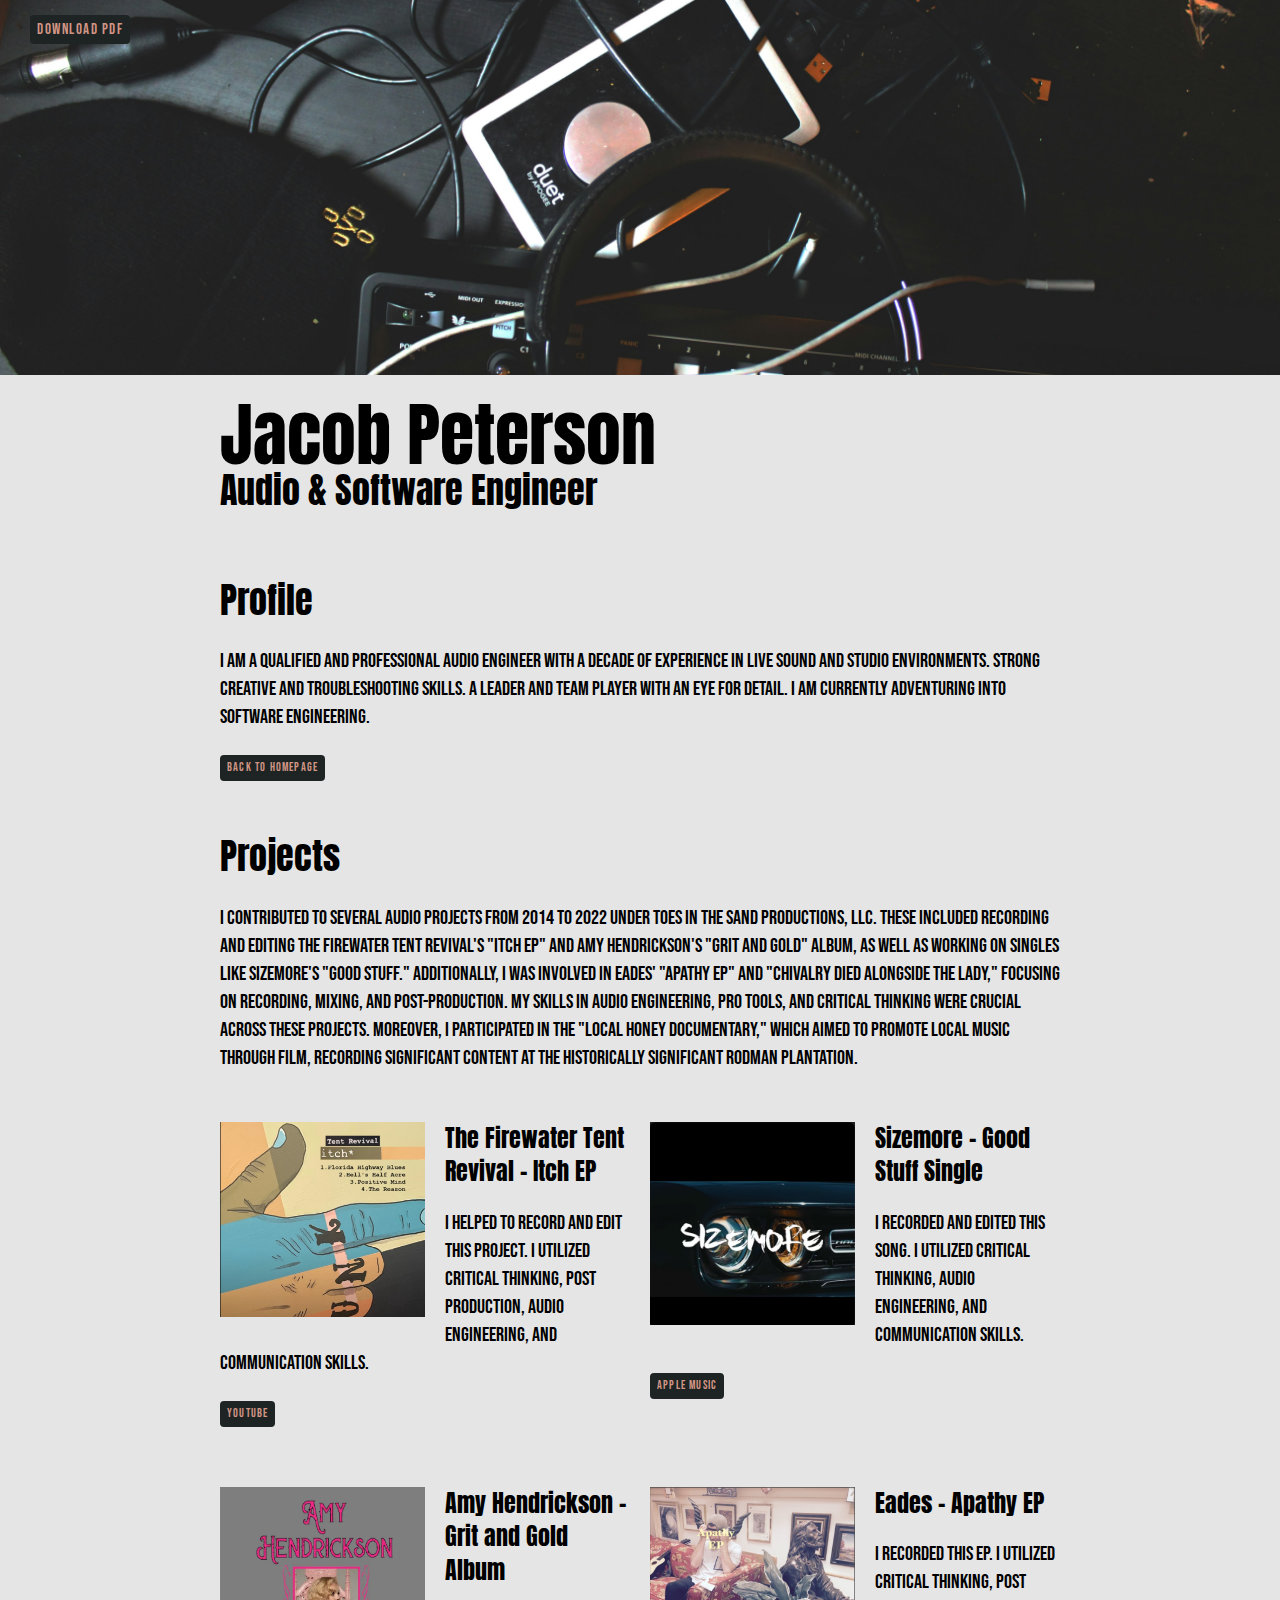
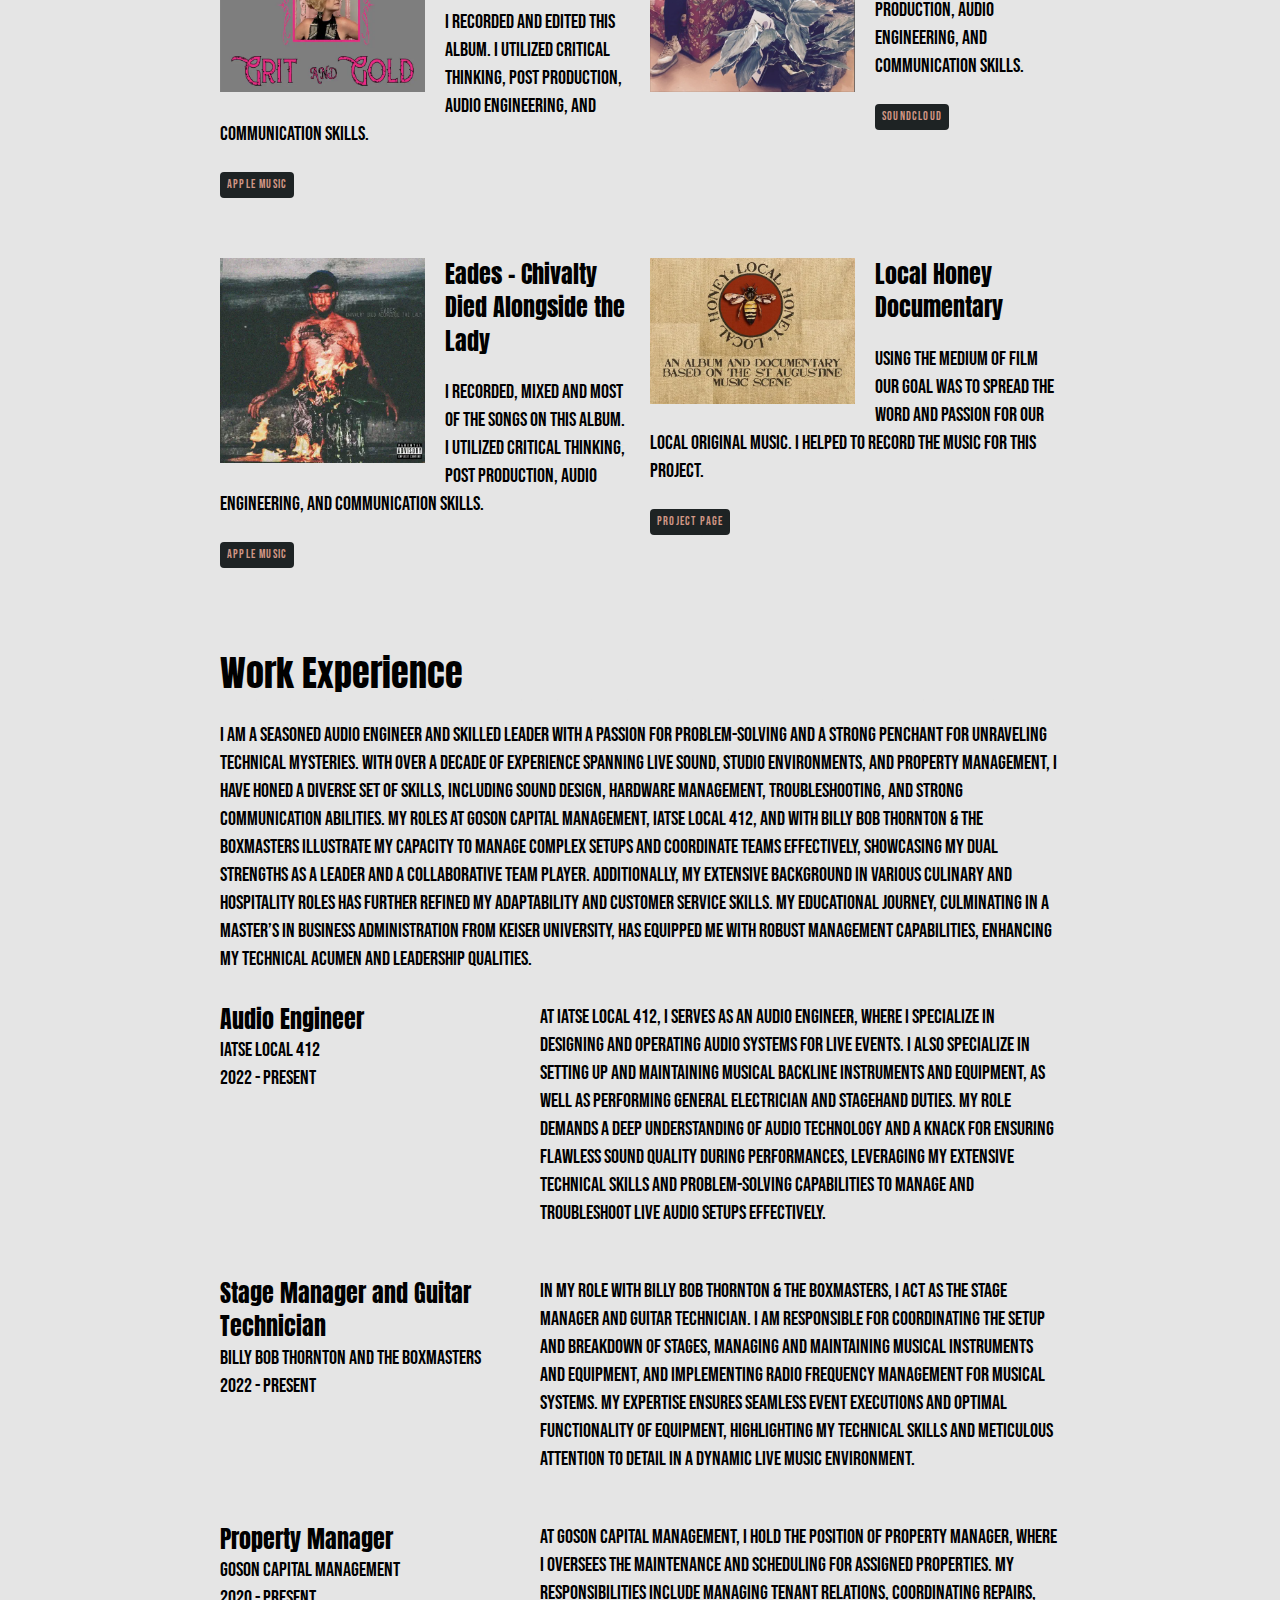
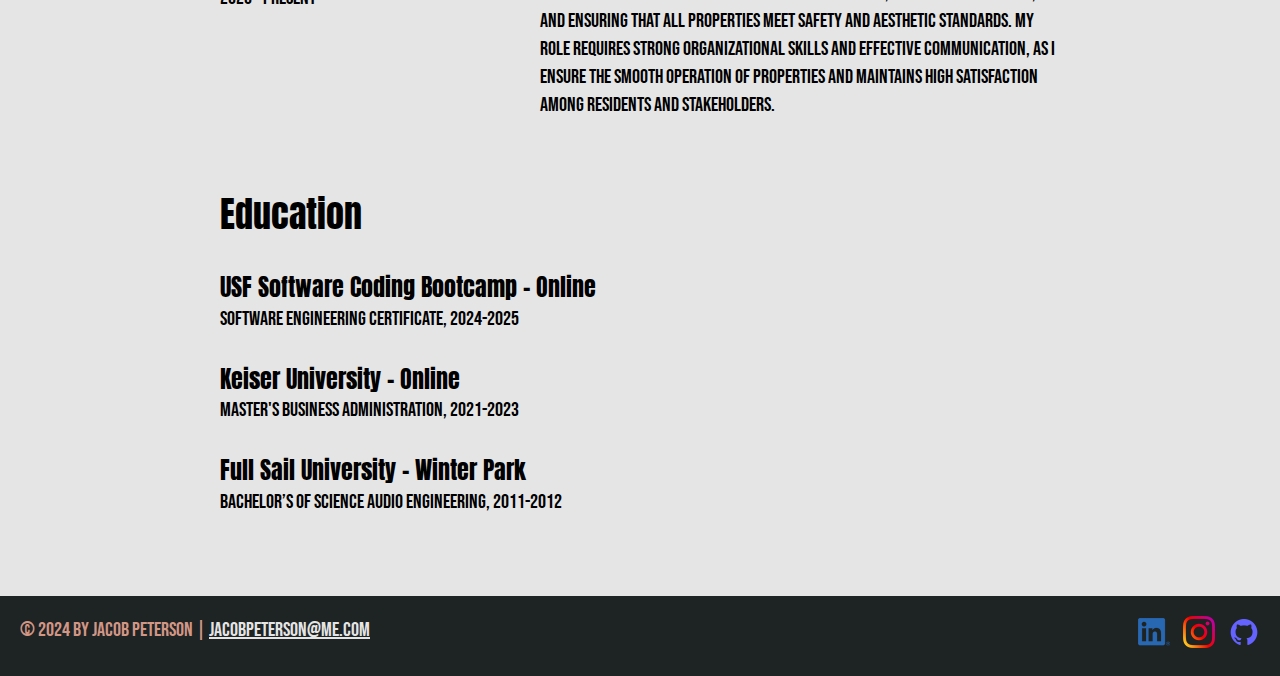
==== resume.html @ d73e891c "Add files via upload" ====
<!DOCTYPE html>
<html lang="en">
  <head>
    <meta charset="UTF-8" />
    <meta name="viewport" content="width=device-width, initial-scale=1" />
    <title>Resume | Jacob Peterson | Audio & Software Engineer</title>
    <link rel="preconnect" href="https://fonts.googleapis.com" />
    <link rel="preconnect" href="https://fonts.gstatic.com" crossorigin />
    <link
      href="https://fonts.googleapis.com/css2?family=Anton&family=Bebas+Neue&display=swap"
      rel="stylesheet"
    />
    <link rel="stylesheet" href="styles.css" />
  </head>
  <body class="resume">
    <a class="btn download-link" href="jacob-peterson-resume.pdf"
      >Download PDF</a
    >
    <!-- //  INTRO  // -->
    <header>
      <div class="content-wrapper">
        <h1>Jacob Peterson</h1>
        <h2>Audio & Software Engineer</h2>
      </div>
    </header>

    <main class="content-wrapper">
      <!-- //  PROFILE  // -->
      <section class="resume-section">
        <h2>Profile</h2>
        <p>
          I am a qualified and professional audio engineer with a decade of
          experience in live sound and studio environments. Strong creative and
          troubleshooting skills. A leader and team player with an eye for
          detail. I am currently adventuring into software engineering.
        </p>
        <a class="btn" href="index.html">Back to homepage</a>
      </section>

      <!-- //  PROJECTS  // -->
      <section class="resume-section">
        <h2>Projects</h2>
        <p>
          I contributed to several audio projects from 2014 to 2022 under Toes
          in the Sand Productions, LLC. These included recording and editing The
          Firewater Tent Revival's "Itch EP" and Amy Hendrickson's "Grit and
          Gold" album, as well as working on singles like Sizemore's "Good
          Stuff." Additionally, I was involved in Eades' "Apathy EP" and
          "Chivalry Died Alongside the Lady," focusing on recording, mixing, and
          post-production. My skills in audio engineering, Pro Tools, and
          critical thinking were crucial across these projects. Moreover, I
          participated in the "Local Honey Documentary," which aimed to promote
          local music through film, recording significant content at the
          historically significant Rodman Plantation.
        </p>
        <div class="project-wrapper">
          <section class="project-item">
            <img
              src="images/fwtr-itch-album.png"
              srcset=""
              alt="Firewater Album Cover"
              width="200"
              height=""
            />
            <h3>The Firewater Tent Revival - Itch EP</h3>
            <p>
              I helped to record and edit this project. I utilized critical
              thinking, post production, audio engineering, and communication
              skills.
            </p>
            <!-- link to project -->
            <a
              class="btn"
              href="https://www.youtube.com/watch?v=k1RMuWrgzuo&list=OLAK5uy_nbuVe5VVZhyiEeqKLeqpPsFxhA1oRPOT0"
              target="_blank"
              >Youtube</a
            >
            <!-- additional links, e.g. newsletter -->
            <!---- <a href="#" target="_blank">Another link</a> -->
          </section>

          <section class="project-item">
            <img
              src="images/sizemore-goodstuff-album.png"
              srcset=""
              alt="Sizemore Goodstuff Album Cover"
              width="200"
              height=""
            />
            <h3>Sizemore - Good Stuff Single</h3>
            <p>
              I recorded and edited this song. I utilized critical thinking,
              audio engineering, and communication skills.
            </p>
            <!-- link to project -->
            <a
              class="btn"
              href="https://music.apple.com/us/album/good-stuff-single/1464981108"
              target="_blank"
              >Apple Music</a
            >
            <!-- additional links, e.g. newsletter -->
            <!-- <a href="#" target="_blank">Another link</a> -->
          </section>

          <section class="project-item">
            <img
              src="images/grit-gold-album.webp"
              srcset=""
              alt="Amy Hendrickson Grit & Gold Album"
              width="200"
              height=""
            />
            <h3>Amy Hendrickson - Grit and Gold Album</h3>
            <p>
              I recorded and edited this album. I utilized critical thinking,
              post production, audio engineering, and communication skills.
            </p>
            <!-- link to project -->
            <a
              class="btn"
              href="https://music.apple.com/us/album/grit-and-gold/1482561580"
              target="_blank"
              >Apple Music</a
            >
            <!-- additional links, e.g. newsletter -->
            <!-- <a href="#" target="_blank">Another link</a> -->
          </section>

          <section class="project-item">
            <img
              src="images/eades-apathy-ep.png"
              srcset=""
              alt="Eades Apathy EP Cover"
              width="200"
              height=""
            />
            <h3>Eades - Apathy EP</h3>
            <p>
              I recorded this ep. I utilized critical thinking, post production,
              audio engineering, and communication skills.
            </p>
            <!-- link to project -->
            <a
              class="btn"
              href="https://soundcloud.com/eadesta/sets/apathy-ep"
              target="_blank"
              >SoundCloud</a
            >
            <!-- additional links, e.g. newsletter -->
            <!-- <a href="#" target="_blank">Another link</a> -->
          </section>

          <section class="project-item">
            <img
              src="images/eades-cdal-ep.webp"
              srcset=""
              alt="Eades Civialry Died Alongside the Lady EP Cover"
              width="200"
              height=""
            />
            <h3>Eades - Chivalty Died Alongside the Lady</h3>
            <p>
              I recorded, mixed and most of the songs on this album. I utilized
              critical thinking, post production, audio engineering, and
              communication skills.
            </p>
            <!-- link to project -->
            <a
              class="btn"
              href="https://music.apple.com/us/album/chivalry-died-alongside-the-lady/1107811874"
              target="_blank"
              >Apple Music</a
            >
            <!-- additional links, e.g. newsletter -->
            <!-- <a href="#" target="_blank">Another link</a> -->
          </section>

          <section class="project-item">
            <img
              src="images/localhoney-cover.webp"
              srcset=""
              alt="Local Honey Project Cover"
              width="200"
              height=""
            />
            <h3>Local Honey Documentary</h3>
            <p>
              Using the medium of film our goal was to spread the word and
              passion for our local original music. I helped to record the music
              for this project.
            </p>
            <!-- link to project -->
            <a
              class="btn"
              href="https://www.amyhendricksonmusic.com/local-honey-documentary"
              target="_blank"
              >Project Page</a
            >
            <!-- additional links, e.g. newsletter -->
            <!-- <a href="#" target="_blank">Another link</a> -->
          </section>
        </div>
      </section>

      <!-- //  WORK EXPERIENCE  // -->
      <section class="resume-section">
        <h2>Work Experience</h2>
        <p>
          I am a seasoned audio engineer and skilled leader with a passion for
          problem-solving and a strong penchant for unraveling technical
          mysteries. With over a decade of experience spanning live sound,
          studio environments, and property management, I have honed a diverse
          set of skills, including sound design, hardware management,
          troubleshooting, and strong communication abilities. My roles at Goson
          Capital Management, IATSE Local 412, and with Billy Bob Thornton & The
          Boxmasters illustrate my capacity to manage complex setups and
          coordinate teams effectively, showcasing my dual strengths as a leader
          and a collaborative team player. Additionally, my extensive background
          in various culinary and hospitality roles has further refined my
          adaptability and customer service skills. My educational journey,
          culminating in a Master’s in Business Administration from Keiser
          University, has equipped me with robust management capabilities,
          enhancing my technical acumen and leadership qualities.
        </p>

        <section class="work-item">
          <div class="work-details">
            <h3>Audio Engineer</h3>
            <p>IATSE Local 412</p>
            <p>2022 - Present</p>
          </div>

          <div class="work-summary">
            <p>
              At IATSE Local 412, I serves as an Audio Engineer, where I
              specialize in designing and operating audio systems for live
              events. I also specialize in setting up and maintaining musical
              backline instruments and equipment, as well as performing general
              electrician and stagehand duties. My role demands a deep
              understanding of audio technology and a knack for ensuring
              flawless sound quality during performances, leveraging my
              extensive technical skills and problem-solving capabilities to
              manage and troubleshoot live audio setups effectively.
            </p>
          </div>
        </section>

        <section class="work-item">
          <div class="work-details">
            <h3>Stage Manager and Guitar Technician</h3>
            <p>Billy Bob Thornton and The Boxmasters</p>
            <p>2022 - Present</p>
          </div>

          <div class="work-summary">
            <p>
              In my role with Billy Bob Thornton & The Boxmasters, I act as the
              Stage Manager and Guitar Technician. I am responsible for
              coordinating the setup and breakdown of stages, managing and
              maintaining musical instruments and equipment, and implementing
              radio frequency management for musical systems. My expertise
              ensures seamless event executions and optimal functionality of
              equipment, highlighting my technical skills and meticulous
              attention to detail in a dynamic live music environment.
            </p>
          </div>
        </section>

        <section class="work-item">
          <div class="work-details">
            <h3>Property Manager</h3>
            <p>Goson Capital Management</p>
            <p>2020 - Present</p>
          </div>

          <div class="work-summary">
            <p>
              At Goson Capital Management, I hold the position of Property
              Manager, where I oversees the maintenance and scheduling for
              assigned properties. My responsibilities include managing tenant
              relations, coordinating repairs, and ensuring that all properties
              meet safety and aesthetic standards. My role requires strong
              organizational skills and effective communication, as I ensure the
              smooth operation of properties and maintains high satisfaction
              among residents and stakeholders.
            </p>
          </div>
        </section>
      </section>

      <!-- //  EDUCATION & CERTIFICATIONS  // -->
      <section class="resume-section">
        <h2>Education</h2>
        <section class="education-item">
          <h3>USF Software Coding Bootcamp - Online</h3>
          <p>Software Engineering Certificate, 2024-2025</p>
        </section>

        <section class="education-item">
          <h3>Keiser University - Online</h3>
          <p>Master's Business Administration, 2021-2023</p>
        </section>

        <section class="education-item">
          <h3>Full Sail University - Winter Park</h3>
          <p>Bachelor’s of Science Audio Engineering, 2011-2012</p>
        </section>
      </section>
    </main>

    <!-- //  FOOTER INFO, SOCIAL MEDIA  // -->
    <footer class="resume-section">
      <p>
        © 2024 by Jacob Peterson |
        <a href="mailto:email@example.com">jacobpeterson@me.com</a>
      </p>

      <ul class="socials">
        <li>
          <a
            href="https://www.linkedin.com/in/jacob-k-peterson/"
            target="_blank"
            ><img
              src="/images/icon-logo-linkedin.png"
              alt="link to my Linkedin profile"
          /></a>
        </li>
        <li>
          <a href="https://www.instagram.com/jacobk.peterson/" target="_blank"
            ><img
              src="images/icon-logo-instagram.png"
              alt="Link to my Instagram profile"
          /></a>
        </li>
        <li>
          <a href="https://github.com/audionerds" target="_blank"
            ><img
              src="images/8725822_github_icon.png"
              alt="Link to my github profile"
          /></a>
        </li>
      </ul>
    </footer>
  </body>
</html>
---- styles.css ----
/* 
Color Palette
Shark #1E2324
My Pink #D29685
Fountain Blue #52BBB7
Grey #E5E5E5
Azure #3561AE
*/

/* Global Styles
--------------------------------------------------*/
html {
  box-sizing: border-box;
  font-size: 62.5%; /* set default to 10px */
}
*,
*:before,
*:after {
  box-sizing: inherit;
}

html,
body {
  height: 100%;
}
body {
  background-color: #e5e5e5;
  margin: 0;
  font-family: "Bebas Neue", sans-serif;
  font-size: 2rem;
  line-height: 1.4;
}
h1,
h2,
h3 {
  font-family: "Anton", sans-serif;
  font-weight: 400;
  margin: 0;
}
h1 {
  font-size: 7rem;
  line-height: 0.85;
}
h2 {
  font-size: 3.6rem;
}
h3 {
  font-size: 2.4rem;
}

/* links */
a {
  color: #3561ae;
}
a:hover {
  color: #52bbb7;
  text-decoration: none;
}
footer a {
  color: #e5e5e5;
}
footer a:hover {
  color: #52bbb7;
}
.btn {
  background-color: #1e2324;
  color: #d29685;
  text-decoration: none;
  text-transform: uppercase;
  font-size: 1.2rem;
  display: inline-block;
  padding: 7px;
  letter-spacing: 0.1em;
  line-height: 1;
  border-radius: 4px;
}

.content-wrapper {
  margin: 0 auto;
  padding: 30px;
  max-width: 900px;
}

/* Home
--------------------------------------------------*/
.home {
  background-image: url(/images/markus-spiske-cvBBO4PzWPg-unsplash.jpg);
  background-repeat: no-repeat;
  background-size: cover;
  display: flex;
  flex-direction: column;
}
.home .content-wrapper {
  flex: 1 0 auto;
}
.content-bg {
  background-color: #e5e5e5;
  padding: 30px;
}
@media screen and (max-width: 650px) {
  .home .content-wrapper {
    padding: 10px;
  }
  .content-bg {
    padding: 20px;
  }
}

/* Resume
--------------------------------------------------*/
.resume header::before {
  background-image: url(/images/james-stamler-k3heD_KwH0A-unsplash.jpg);
  background-position: center;
  background-size: cover;
  content: "";
  display: block;
  height: 375px;
}
.resume-section {
  margin-bottom: 50px;
}
.resume-section h2 {
  border-bottom: 2px dashed #e5e5e5;
}
.download-link {
  position: fixed;
  top: 15px;
  left: 30px;
  font-size: 1.5rem;
}
@media screen and (max-width: 1200px) {
  .download-link {
    position: absolute;
  }
}
@media screen and (max-width: 500px) {
  .resume header::before {
    height: 200px;
  }
  h1 {
    font-size: 5rem;
  }
  h2 {
    font-size: 2.6rem;
  }
}

/* Projects
--------------------------------------------------*/
.project-item {
  margin: 30px 0;
}
.project-item img {
  width: 200px;
}
@media screen and (min-width: 860px) {
  .project-item {
    display: flow-root;
  }

  .project-item img {
    float: left;
    margin-right: 20px;
  }
}
@media screen and (min-width: 650px) and (min-width: 859px) {
  .project-wrapper {
    display: grid;
    grid-template-columns: repeat(2, 1fr);
    column-gap: 20px;
  }
  .project-item img {
    width: 100%;
  }
}

@media screen and (min-width: 500px) {
  .project-item img {
    width: 50%;
    margin-bottom: 10px;
  }
}

/* Work Experience
--------------------------------------------------*/
.work-item {
  margin: 30px 0;
}
.work-details p {
  margin: 0;
}

@media screen and (min-width: 860px) {
  .work-item {
    display: grid;
    grid-template-columns: 300px 1fr;
    column-gap: 20px;
  }
  .work-summary p:first-child {
    margin-top: 0;
  }
}

/* Education
--------------------------------------------------*/
.education-item {
  margin: 30px 0;
}
.education-item p {
  margin: 0;
}

/* Footer
--------------------------------------------------*/
footer {
  background-color: #1e2324;
  color: #d29685;
  display: flex;
  justify-content: space-between;
  padding: 0 20px;
}
.socials {
  list-style-type: none;
  padding: 0;
}
.socials li {
  display: inline-block;
  margin-left: 10px;
}
.socials img {
  width: 32px;
}
.socials img:hover {
  opacity: 0.5;
}

@media screen and (min-width: 860px) {
  footer {
    display: flex;
    justify-content: space-between;
    padding: 0 20px;
  }
  @media screen and (max-width: 859px) {
    footer {
      text-align: center;
      padding: 10px;
    }
  }
}
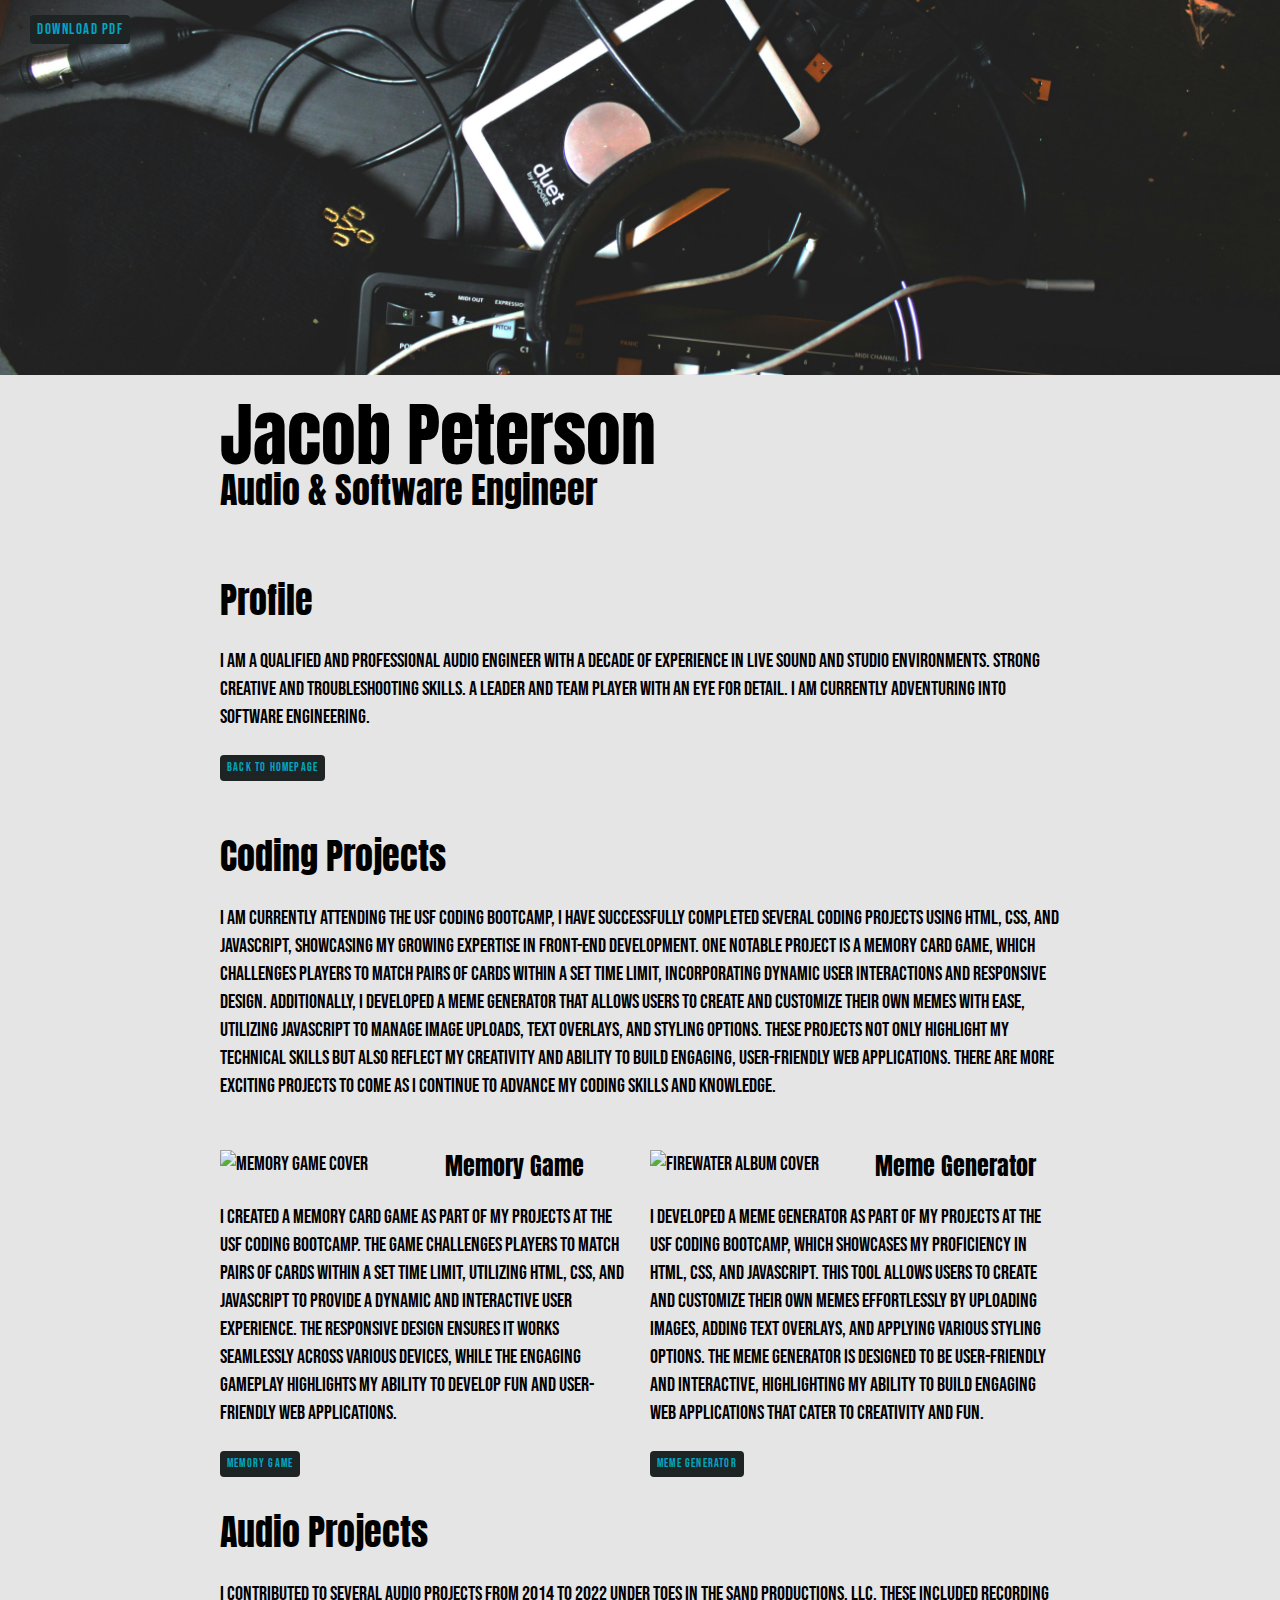
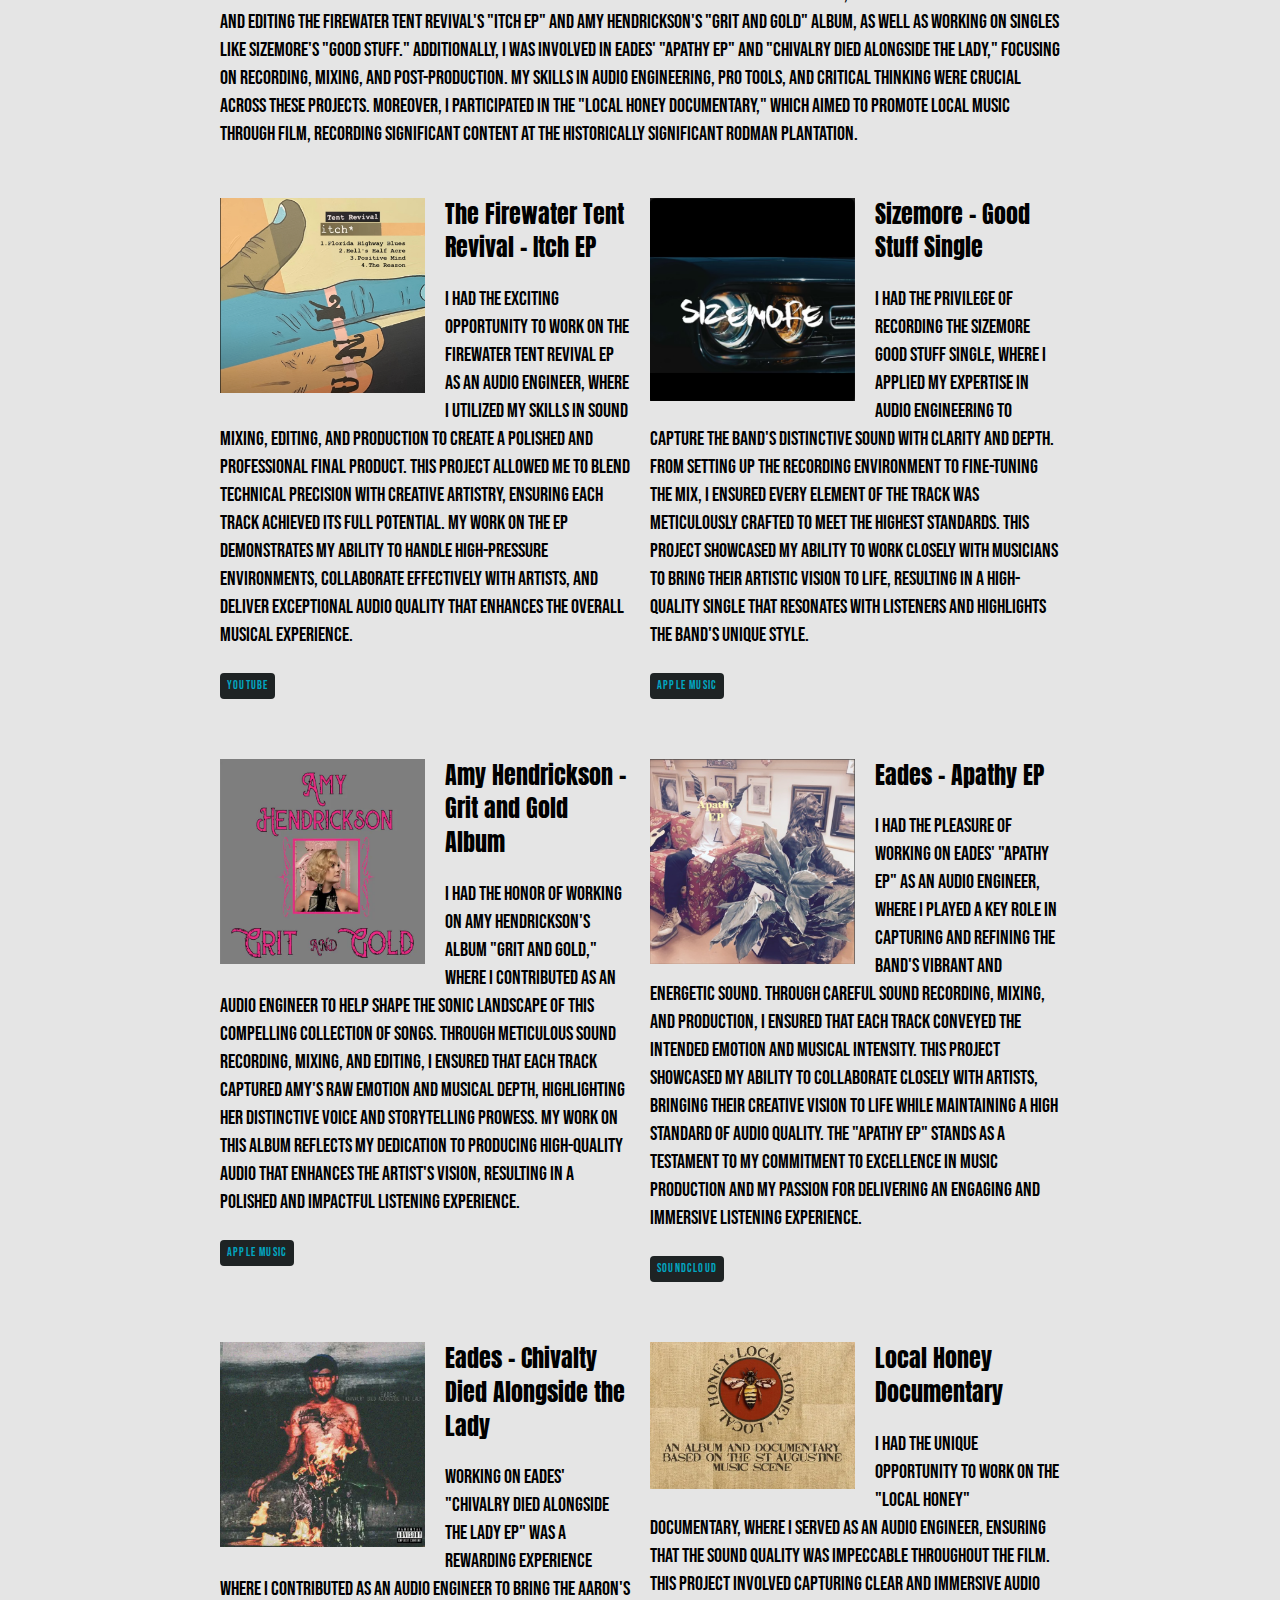
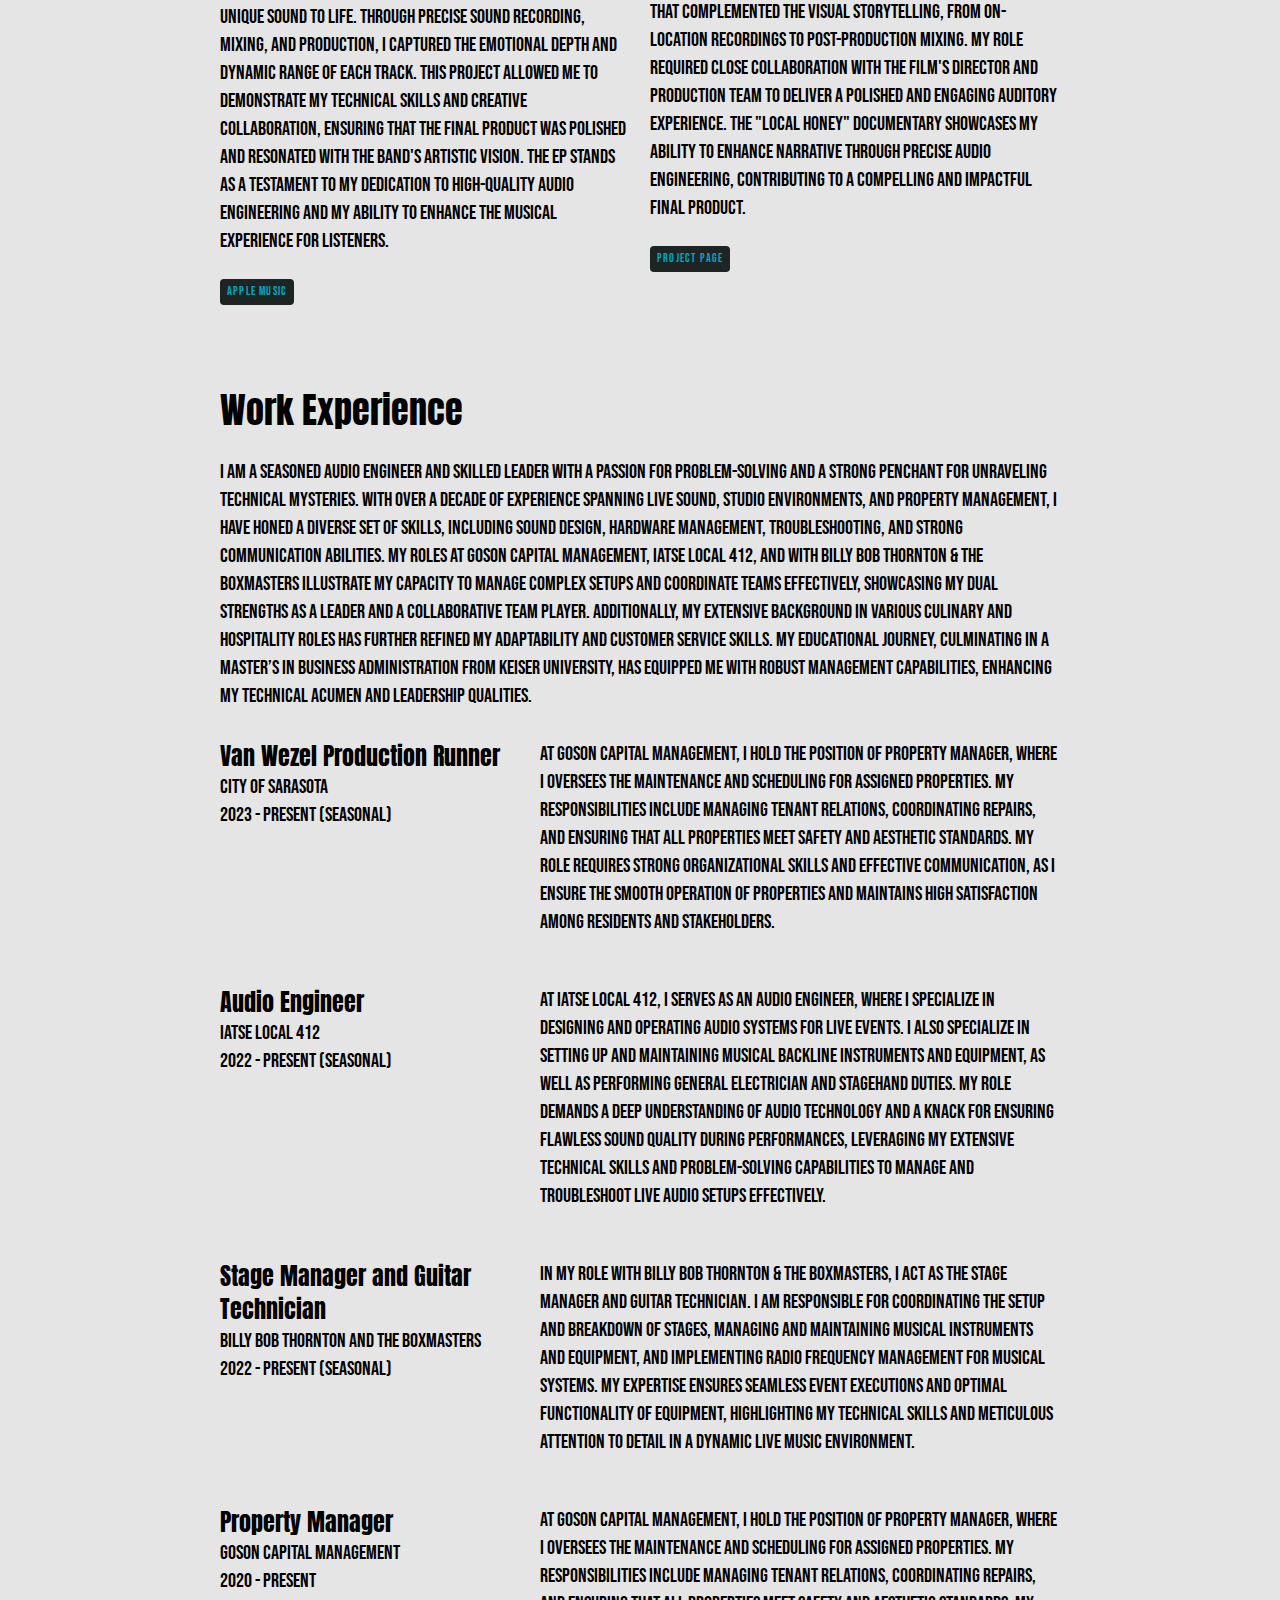
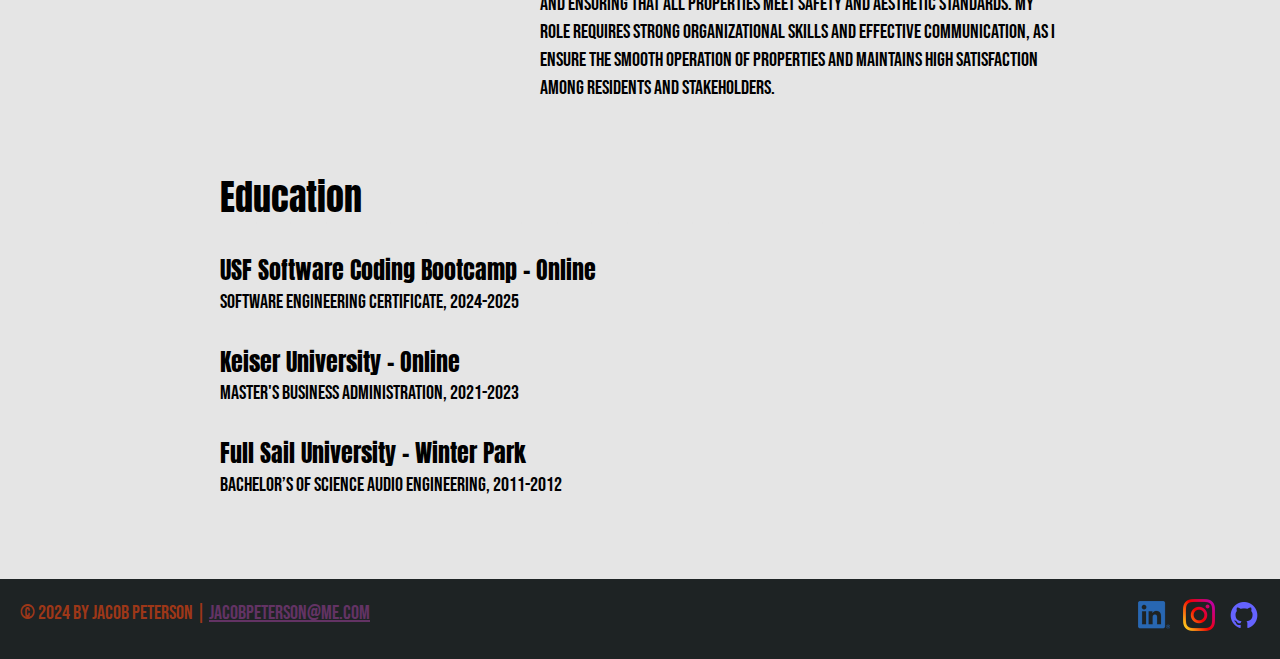
==== commit d57d725c: "Updated Resume Website" ====
--- a/resume.html
+++ b/resume.html
@@ -39,7 +39,84 @@
 
       <!-- //  PROJECTS  // -->
       <section class="resume-section">
-        <h2>Projects</h2>
+        <h2>Coding Projects</h2>
+        <p>
+          I am currently attending the USF Coding BootCamp, I have successfully
+          completed several coding projects using HTML, CSS, and JavaScript,
+          showcasing my growing expertise in front-end development. One notable
+          project is a memory card game, which challenges players to match pairs
+          of cards within a set time limit, incorporating dynamic user
+          interactions and responsive design. Additionally, I developed a meme
+          generator that allows users to create and customize their own memes
+          with ease, utilizing JavaScript to manage image uploads, text
+          overlays, and styling options. These projects not only highlight my
+          technical skills but also reflect my creativity and ability to build
+          engaging, user-friendly web applications. There are more exciting
+          projects to come as I continue to advance my coding skills and
+          knowledge.
+        </p>
+        <div class="project-wrapper">
+          <section class="project-item">
+            <img
+              src="images/memory-game-cover.png"
+              srcset=""
+              alt="Memory Game Cover"
+              width="200"
+              height=""
+            />
+            <h3>Memory Game</h3>
+            <p>
+              I created a memory card game as part of my projects at the USF
+              Coding BootCamp. The game challenges players to match pairs of
+              cards within a set time limit, utilizing HTML, CSS, and JavaScript
+              to provide a dynamic and interactive user experience. The
+              responsive design ensures it works seamlessly across various
+              devices, while the engaging gameplay highlights my ability to
+              develop fun and user-friendly web applications.
+            </p>
+            <!-- link to project -->
+            <a
+              class="btn"
+              href="https://audionerds.github.io/memory-game/"
+              target="_blank"
+              >Memory Game</a
+            >
+            <!-- additional links, e.g. newsletter -->
+            <!---- <a href="#" target="_blank">Another link</a> -->
+          </section>
+
+          <section class="project-item">
+            <img
+              src="images/meme-generator-cover.jpeg"
+              srcset=""
+              alt="Firewater Album Cover"
+              width="200"
+              height=""
+            />
+            <h3>Meme Generator</h3>
+            <p>
+              I developed a meme generator as part of my projects at the USF
+              Coding BootCamp, which showcases my proficiency in HTML, CSS, and
+              JavaScript. This tool allows users to create and customize their
+              own memes effortlessly by uploading images, adding text overlays,
+              and applying various styling options. The meme generator is
+              designed to be user-friendly and interactive, highlighting my
+              ability to build engaging web applications that cater to
+              creativity and fun.
+            </p>
+            <!-- link to project -->
+            <a
+              class="btn"
+              href="https://audionerds.github.io/meme-generator/"
+              target="_blank"
+              >Meme Generator</a
+            >
+            <!-- additional links, e.g. newsletter -->
+            <!---- <a href="#" target="_blank">Another link</a> -->
+          </section>
+        </div>
+
+        <h2>Audio Projects</h2>
         <p>
           I contributed to several audio projects from 2014 to 2022 under Toes
           in the Sand Productions, LLC. These included recording and editing The
@@ -64,9 +141,15 @@
             />
             <h3>The Firewater Tent Revival - Itch EP</h3>
             <p>
-              I helped to record and edit this project. I utilized critical
-              thinking, post production, audio engineering, and communication
-              skills.
+              I had the exciting opportunity to work on the Firewater Tent
+              Revival EP as an audio engineer, where I utilized my skills in
+              sound mixing, editing, and production to create a polished and
+              professional final product. This project allowed me to blend
+              technical precision with creative artistry, ensuring each track
+              achieved its full potential. My work on the EP demonstrates my
+              ability to handle high-pressure environments, collaborate
+              effectively with artists, and deliver exceptional audio quality
+              that enhances the overall musical experience.
             </p>
             <!-- link to project -->
             <a
@@ -89,8 +172,15 @@
             />
             <h3>Sizemore - Good Stuff Single</h3>
             <p>
-              I recorded and edited this song. I utilized critical thinking,
-              audio engineering, and communication skills.
+              I had the privilege of recording the Sizemore Good Stuff single,
+              where I applied my expertise in audio engineering to capture the
+              band's distinctive sound with clarity and depth. From setting up
+              the recording environment to fine-tuning the mix, I ensured every
+              element of the track was meticulously crafted to meet the highest
+              standards. This project showcased my ability to work closely with
+              musicians to bring their artistic vision to life, resulting in a
+              high-quality single that resonates with listeners and highlights
+              the band's unique style.
             </p>
             <!-- link to project -->
             <a
@@ -113,8 +203,15 @@
             />
             <h3>Amy Hendrickson - Grit and Gold Album</h3>
             <p>
-              I recorded and edited this album. I utilized critical thinking,
-              post production, audio engineering, and communication skills.
+              I had the honor of working on Amy Hendrickson's album "Grit and
+              Gold," where I contributed as an audio engineer to help shape the
+              sonic landscape of this compelling collection of songs. Through
+              meticulous sound recording, mixing, and editing, I ensured that
+              each track captured Amy's raw emotion and musical depth,
+              highlighting her distinctive voice and storytelling prowess. My
+              work on this album reflects my dedication to producing
+              high-quality audio that enhances the artist's vision, resulting in
+              a polished and impactful listening experience.
             </p>
             <!-- link to project -->
             <a
@@ -137,8 +234,16 @@
             />
             <h3>Eades - Apathy EP</h3>
             <p>
-              I recorded this ep. I utilized critical thinking, post production,
-              audio engineering, and communication skills.
+              I had the pleasure of working on Eades' "Apathy EP" as an audio
+              engineer, where I played a key role in capturing and refining the
+              band's vibrant and energetic sound. Through careful sound
+              recording, mixing, and production, I ensured that each track
+              conveyed the intended emotion and musical intensity. This project
+              showcased my ability to collaborate closely with artists, bringing
+              their creative vision to life while maintaining a high standard of
+              audio quality. The "Apathy EP" stands as a testament to my
+              commitment to excellence in music production and my passion for
+              delivering an engaging and immersive listening experience.
             </p>
             <!-- link to project -->
             <a
@@ -161,9 +266,16 @@
             />
             <h3>Eades - Chivalty Died Alongside the Lady</h3>
             <p>
-              I recorded, mixed and most of the songs on this album. I utilized
-              critical thinking, post production, audio engineering, and
-              communication skills.
+              Working on Eades' "Chivalry Died Alongside the Lady EP" was a
+              rewarding experience where I contributed as an audio engineer to
+              bring the Aaron's unique sound to life. Through precise sound
+              recording, mixing, and production, I captured the emotional depth
+              and dynamic range of each track. This project allowed me to
+              demonstrate my technical skills and creative collaboration,
+              ensuring that the final product was polished and resonated with
+              the band's artistic vision. The EP stands as a testament to my
+              dedication to high-quality audio engineering and my ability to
+              enhance the musical experience for listeners.
             </p>
             <!-- link to project -->
             <a
@@ -186,9 +298,17 @@
             />
             <h3>Local Honey Documentary</h3>
             <p>
-              Using the medium of film our goal was to spread the word and
-              passion for our local original music. I helped to record the music
-              for this project.
+              I had the unique opportunity to work on the "Local Honey"
+              documentary, where I served as an audio engineer, ensuring that
+              the sound quality was impeccable throughout the film. This project
+              involved capturing clear and immersive audio that complemented the
+              visual storytelling, from on-location recordings to
+              post-production mixing. My role required close collaboration with
+              the film's director and production team to deliver a polished and
+              engaging auditory experience. The "Local Honey" documentary
+              showcases my ability to enhance narrative through precise audio
+              engineering, contributing to a compelling and impactful final
+              product.
             </p>
             <!-- link to project -->
             <a
@@ -223,12 +343,31 @@
           University, has equipped me with robust management capabilities,
           enhancing my technical acumen and leadership qualities.
         </p>
-
+        <section class="work-item">
+          <div class="work-details">
+            <h3>Van Wezel Production Runner</h3>
+            <p>City of Sarasota</p>
+            <p>2023 - Present (Seasonal)</p>
+          </div>
+
+          <div class="work-summary">
+            <p>
+              At Goson Capital Management, I hold the position of Property
+              Manager, where I oversees the maintenance and scheduling for
+              assigned properties. My responsibilities include managing tenant
+              relations, coordinating repairs, and ensuring that all properties
+              meet safety and aesthetic standards. My role requires strong
+              organizational skills and effective communication, as I ensure the
+              smooth operation of properties and maintains high satisfaction
+              among residents and stakeholders.
+            </p>
+          </div>
+        </section>
         <section class="work-item">
           <div class="work-details">
             <h3>Audio Engineer</h3>
             <p>IATSE Local 412</p>
-            <p>2022 - Present</p>
+            <p>2022 - Present (Seasonal)</p>
           </div>
 
           <div class="work-summary">
@@ -250,7 +389,7 @@
           <div class="work-details">
             <h3>Stage Manager and Guitar Technician</h3>
             <p>Billy Bob Thornton and The Boxmasters</p>
-            <p>2022 - Present</p>
+            <p>2022 - Present (Seasonal)</p>
           </div>
 
           <div class="work-summary">
--- a/styles.css
+++ b/styles.css
@@ -50,21 +50,21 @@
 
 /* links */
 a {
-  color: #3561ae;
+  color: #02a6c1;
 }
 a:hover {
-  color: #52bbb7;
+  color: #633364;
   text-decoration: none;
 }
 footer a {
-  color: #e5e5e5;
+  color: #633364;
 }
 footer a:hover {
-  color: #52bbb7;
+  color: #02a6c1;
 }
 .btn {
   background-color: #1e2324;
-  color: #d29685;
+  color: #02a6c1;
   text-decoration: none;
   text-transform: uppercase;
   font-size: 1.2rem;
@@ -214,7 +214,7 @@
 --------------------------------------------------*/
 footer {
   background-color: #1e2324;
-  color: #d29685;
+  color: #9d3718;
   display: flex;
   justify-content: space-between;
   padding: 0 20px;
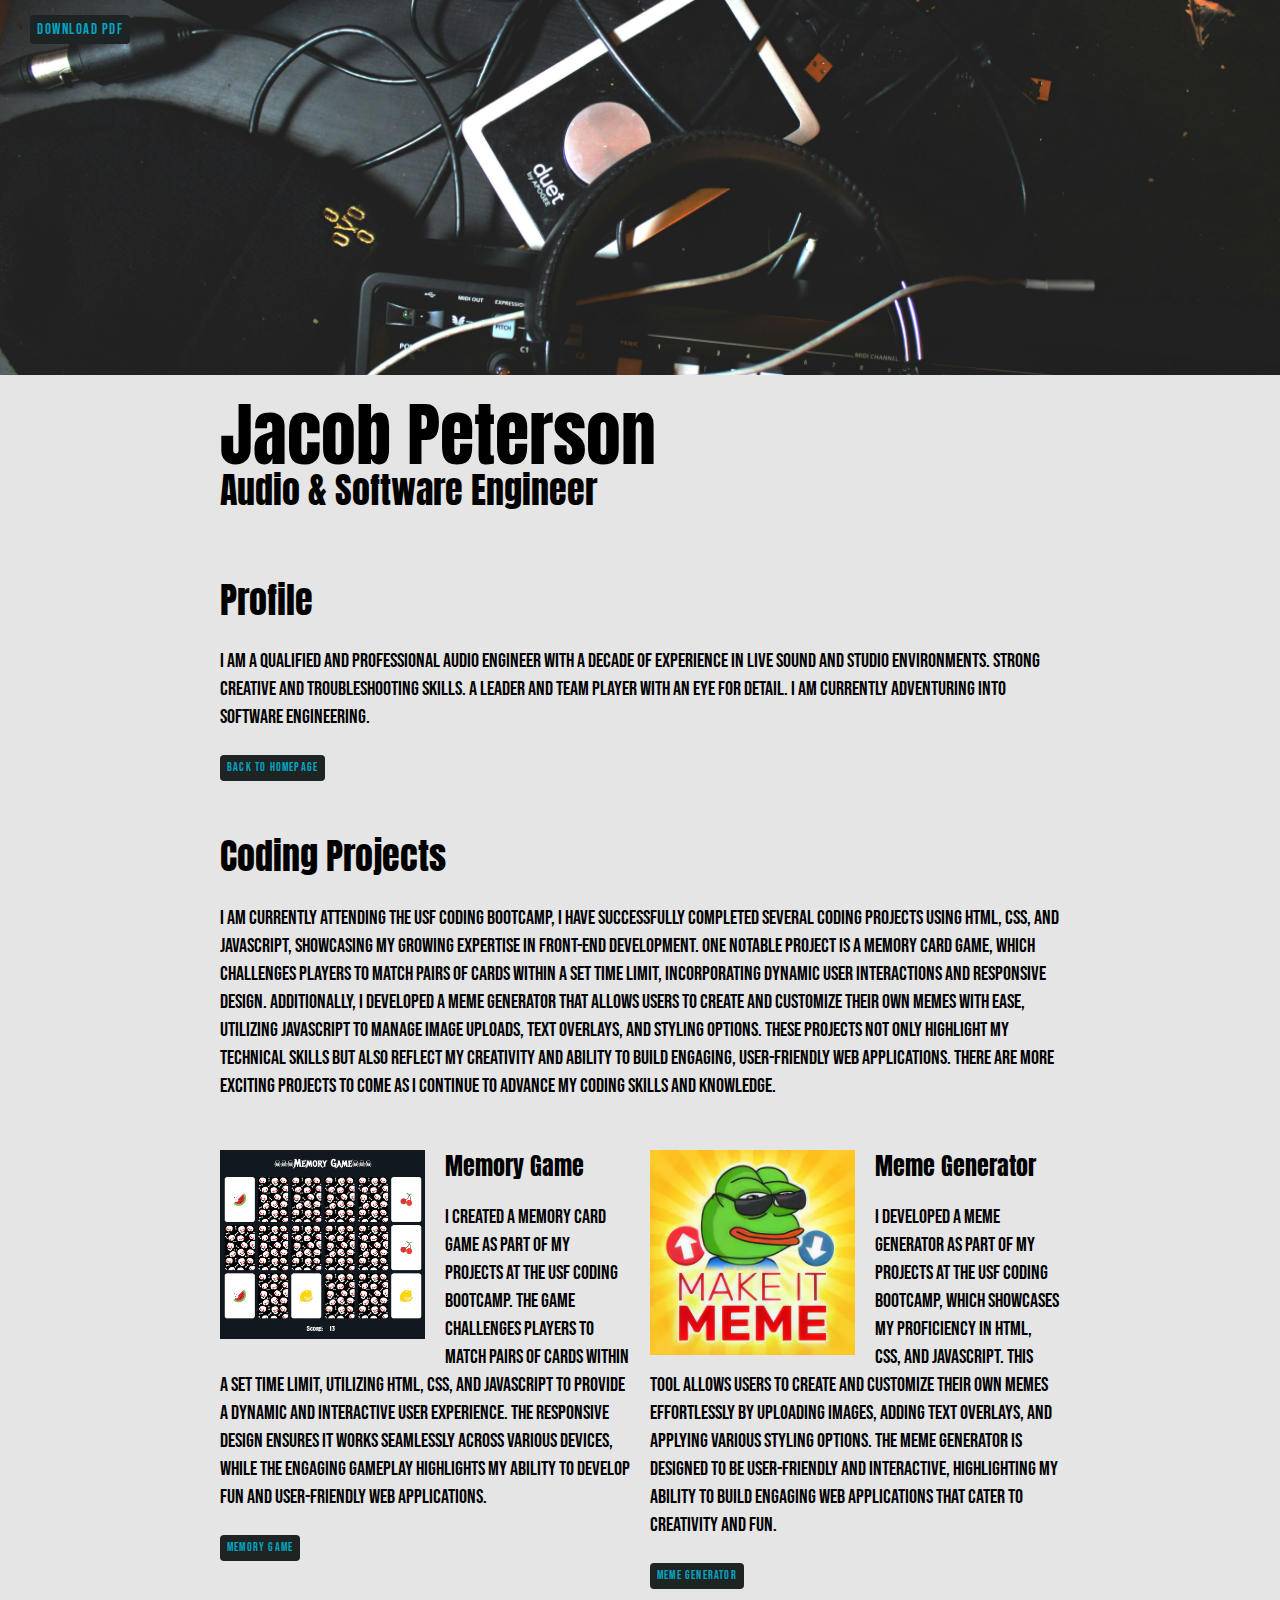
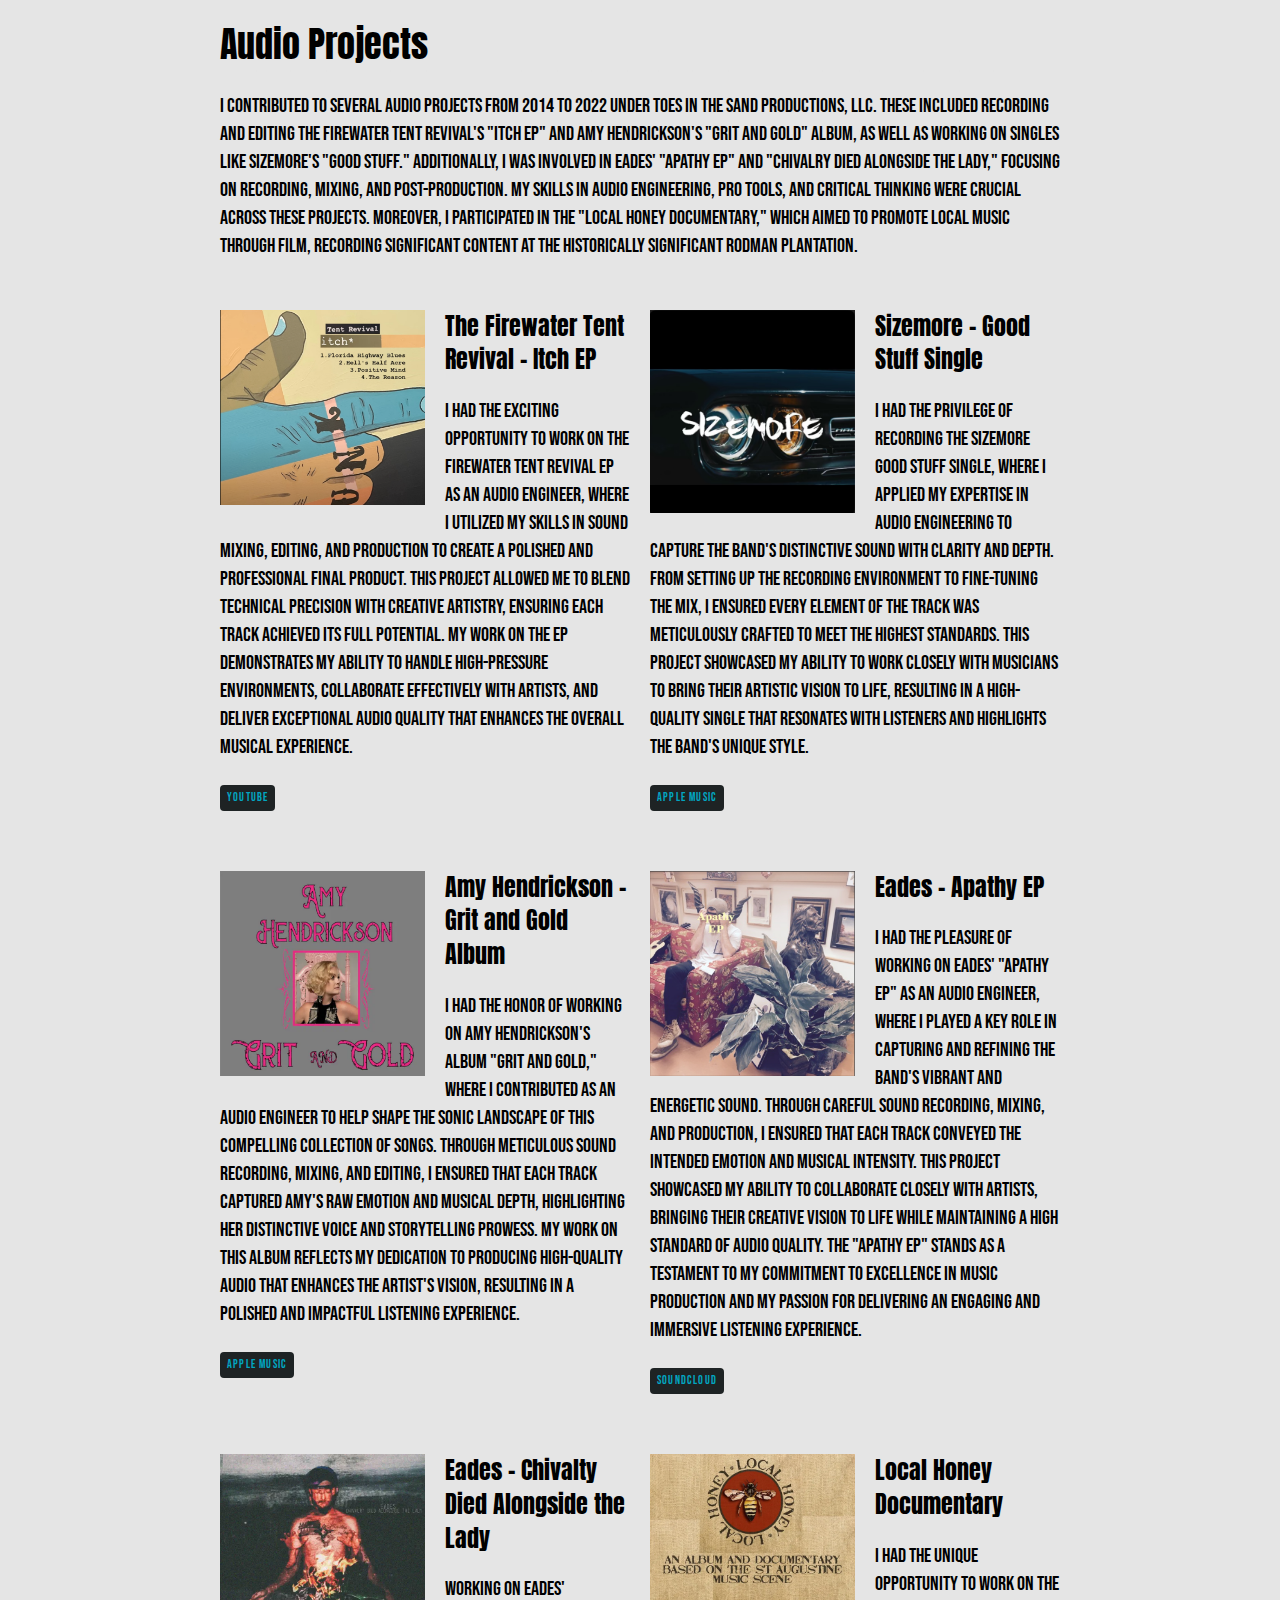
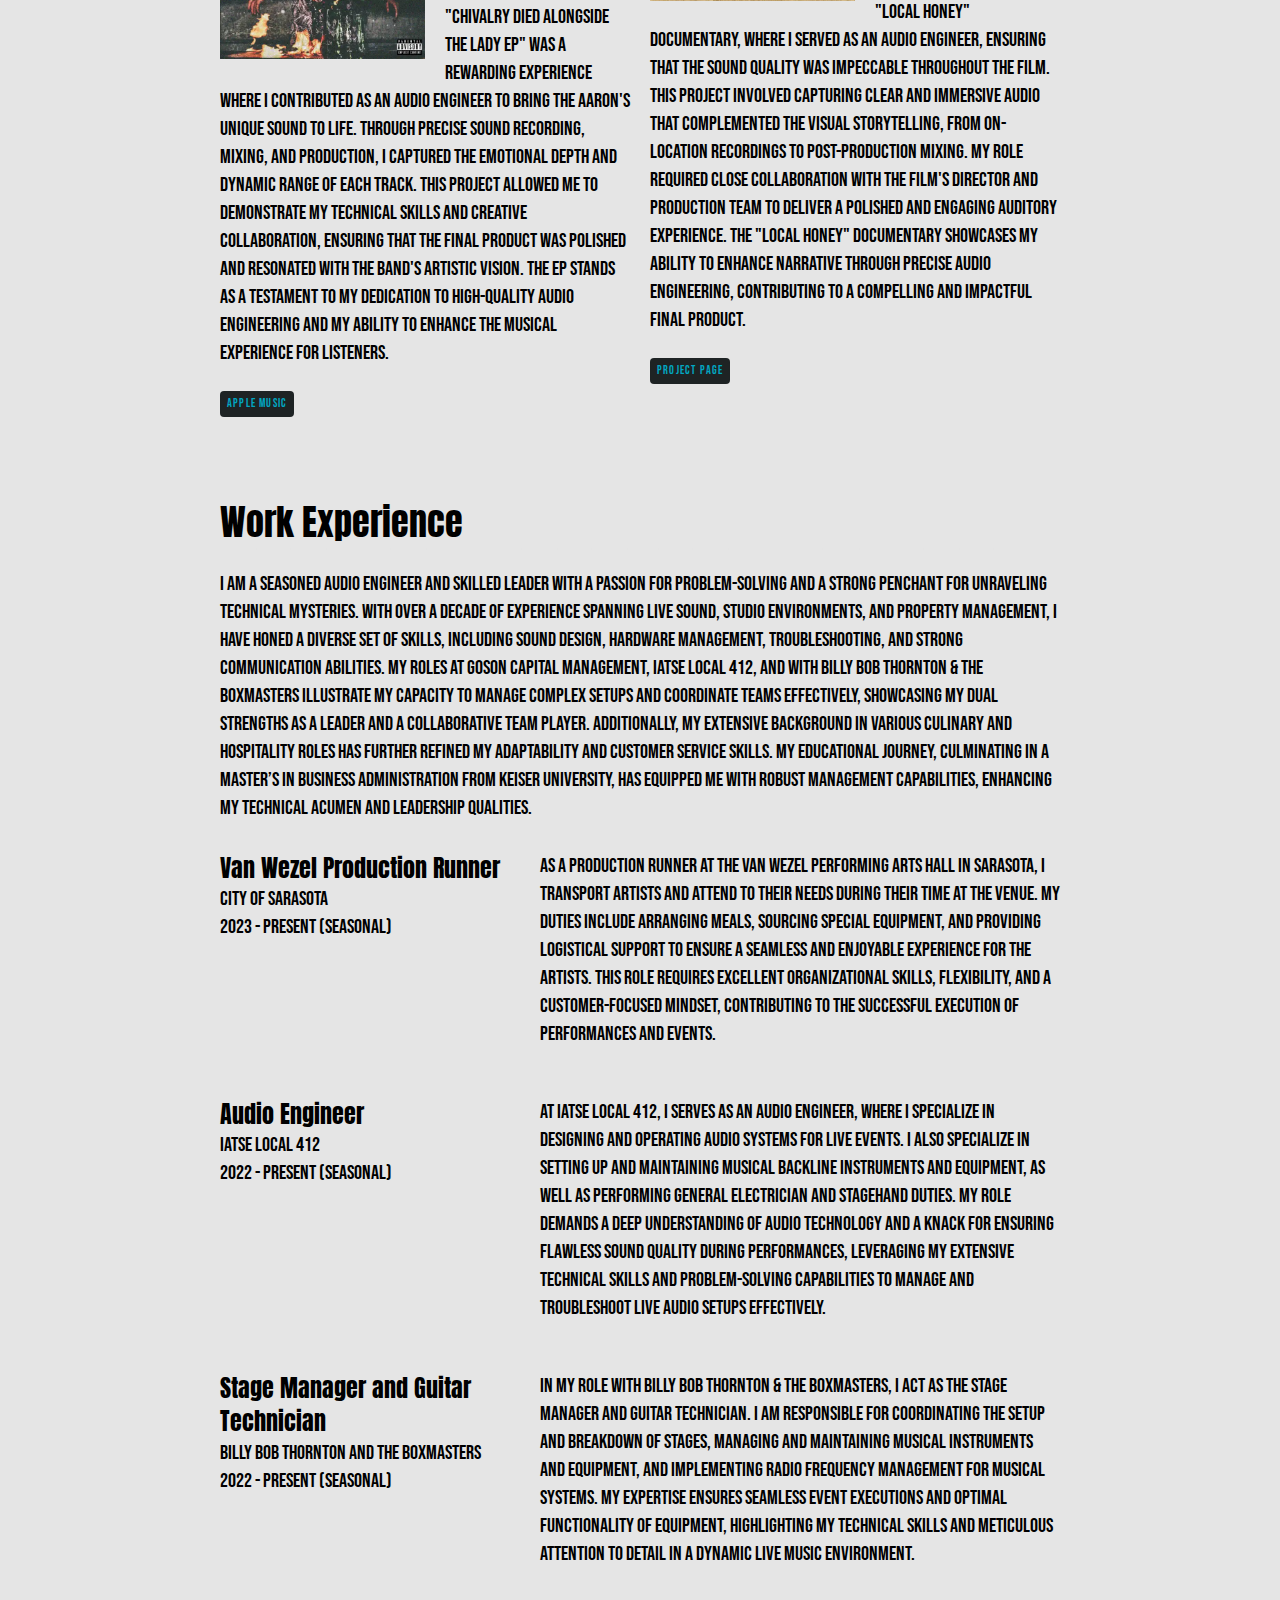
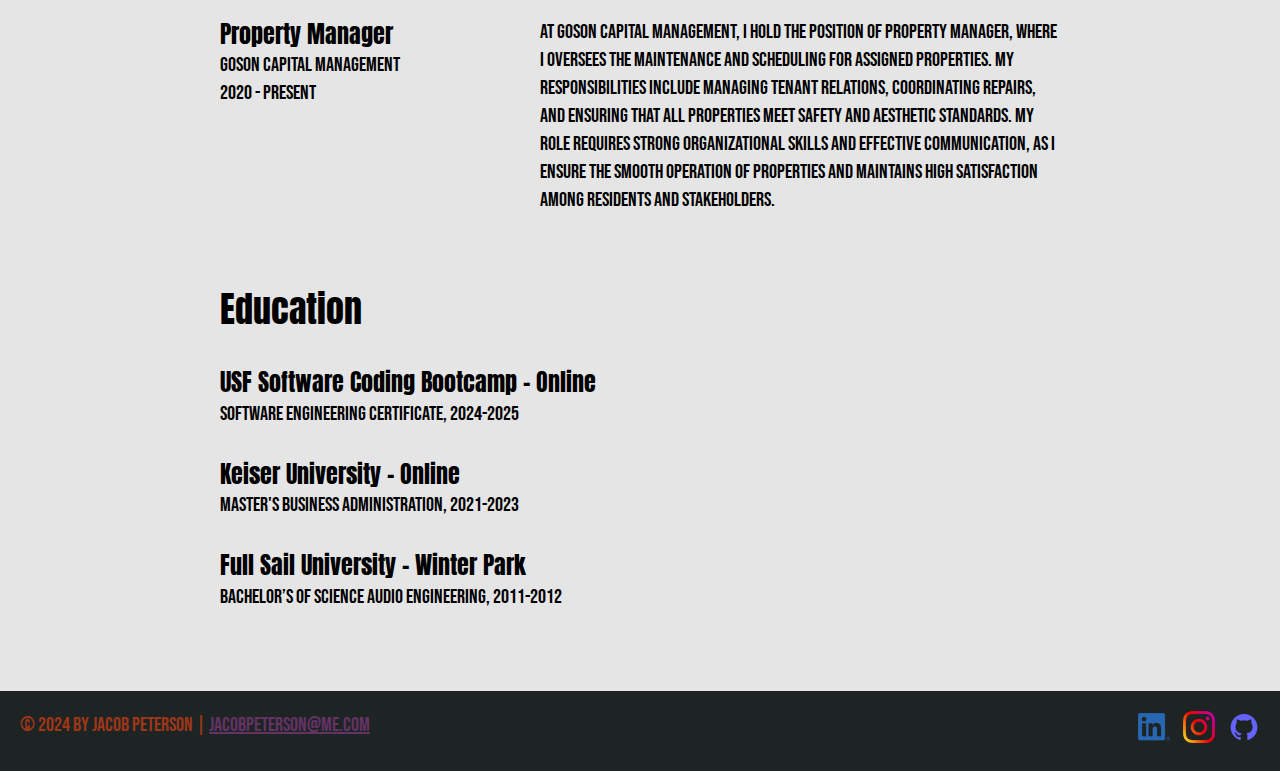
==== commit 6e6327d8: "Update resume.html" ====
--- a/resume.html
+++ b/resume.html
@@ -352,14 +352,14 @@
 
           <div class="work-summary">
             <p>
-              At Goson Capital Management, I hold the position of Property
-              Manager, where I oversees the maintenance and scheduling for
-              assigned properties. My responsibilities include managing tenant
-              relations, coordinating repairs, and ensuring that all properties
-              meet safety and aesthetic standards. My role requires strong
-              organizational skills and effective communication, as I ensure the
-              smooth operation of properties and maintains high satisfaction
-              among residents and stakeholders.
+              As a Production Runner at the Van Wezel Performing Arts Hall in
+              Sarasota, I transport artists and attend to their needs during
+              their time at the venue. My duties include arranging meals,
+              sourcing special equipment, and providing logistical support to
+              ensure a seamless and enjoyable experience for the artists. This
+              role requires excellent organizational skills, flexibility, and a
+              customer-focused mindset, contributing to the successful execution
+              of performances and events.
             </p>
           </div>
         </section>
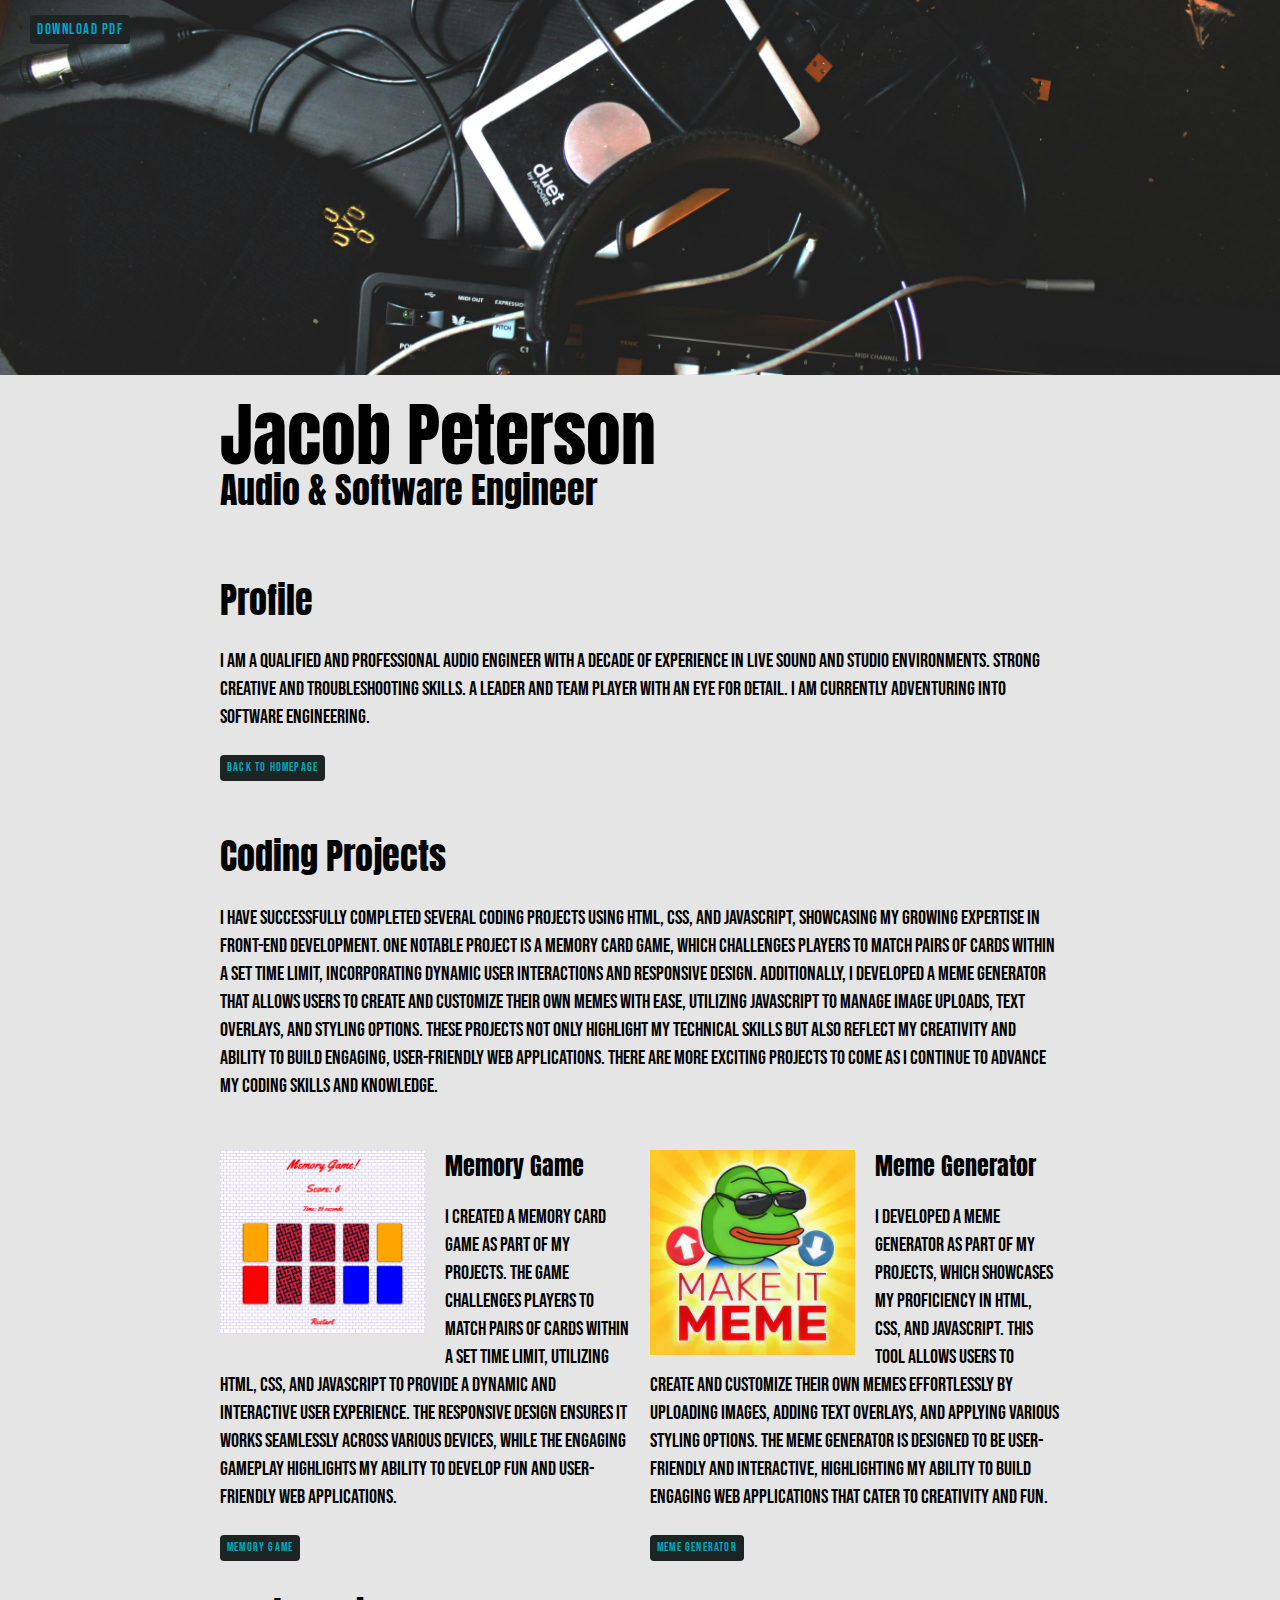
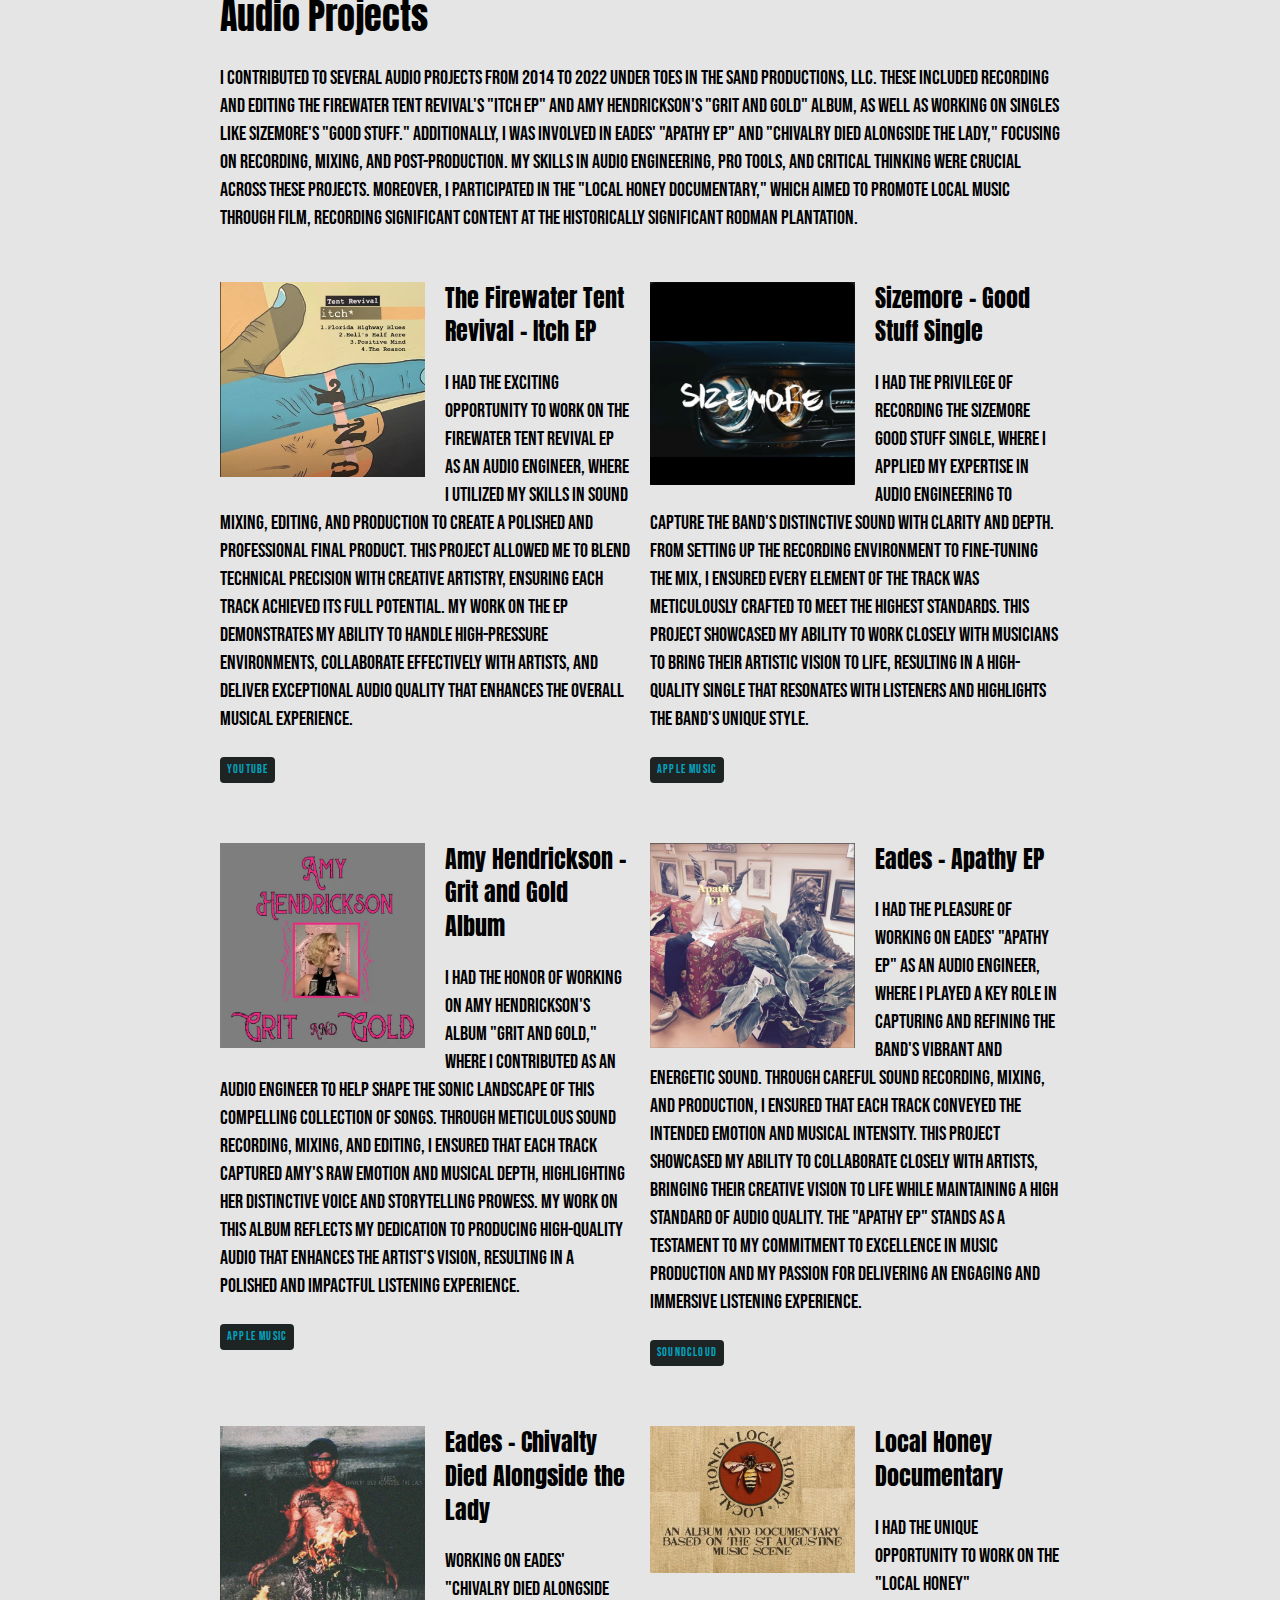
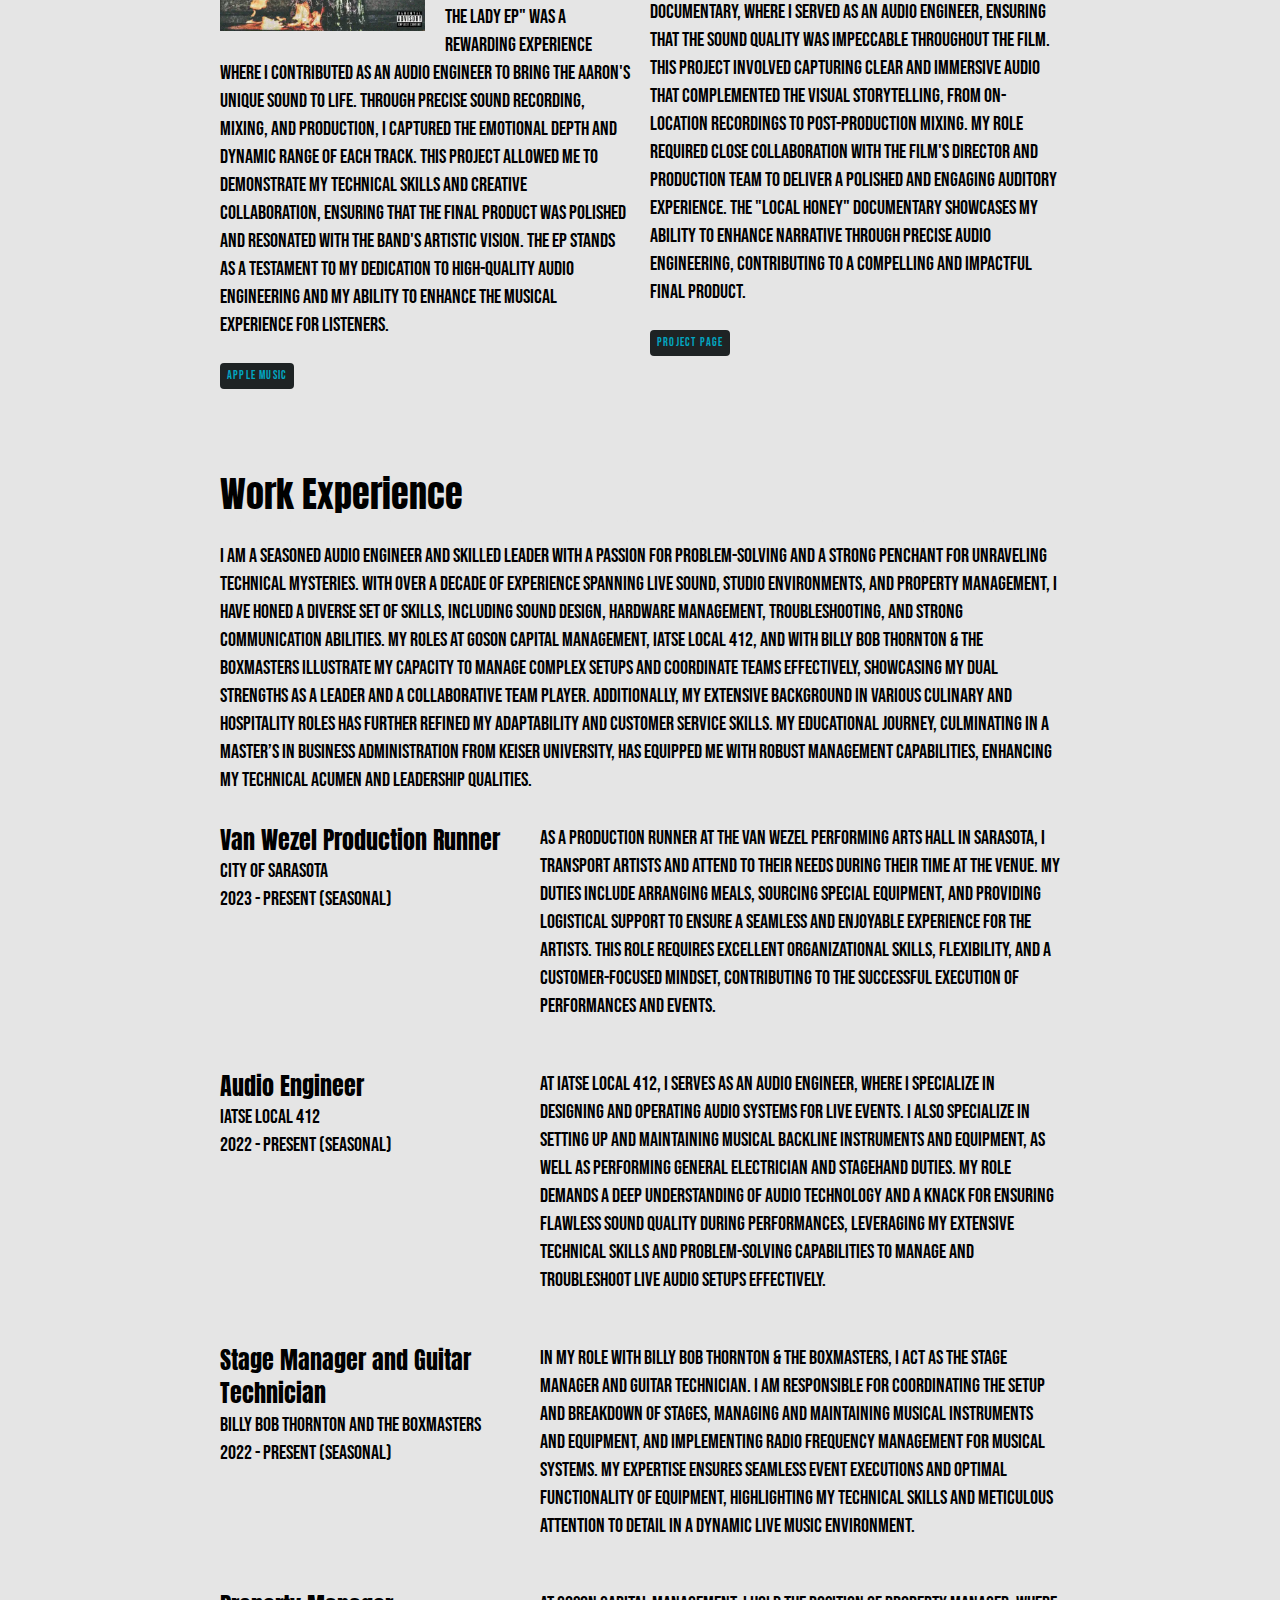
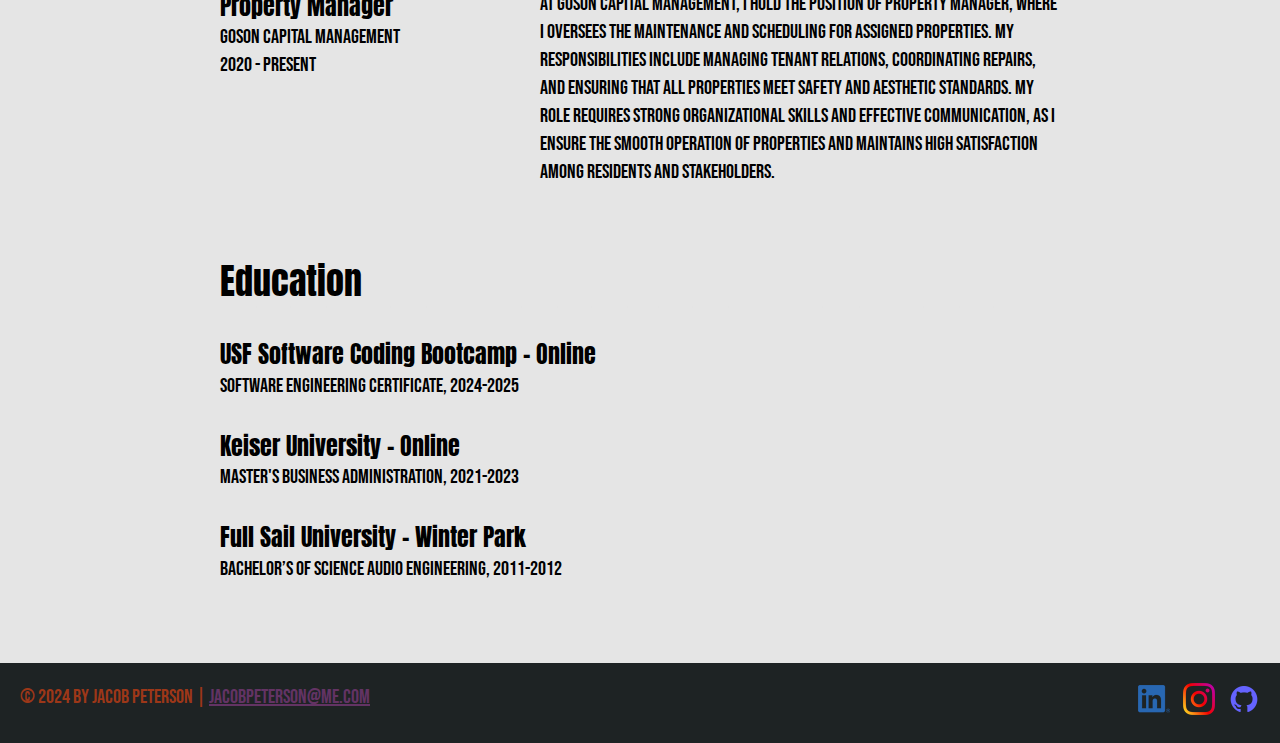
==== commit 7ea098aa: "edit resume.html" ====
--- a/resume.html
+++ b/resume.html
@@ -1,4 +1,4 @@
-<!DOCTYPE html>
+<!doctype html>
 <html lang="en">
   <head>
     <meta charset="UTF-8" />
@@ -41,19 +41,18 @@
       <section class="resume-section">
         <h2>Coding Projects</h2>
         <p>
-          I am currently attending the USF Coding BootCamp, I have successfully
-          completed several coding projects using HTML, CSS, and JavaScript,
-          showcasing my growing expertise in front-end development. One notable
-          project is a memory card game, which challenges players to match pairs
-          of cards within a set time limit, incorporating dynamic user
-          interactions and responsive design. Additionally, I developed a meme
-          generator that allows users to create and customize their own memes
-          with ease, utilizing JavaScript to manage image uploads, text
-          overlays, and styling options. These projects not only highlight my
-          technical skills but also reflect my creativity and ability to build
-          engaging, user-friendly web applications. There are more exciting
-          projects to come as I continue to advance my coding skills and
-          knowledge.
+          I have successfully completed several coding projects using HTML, CSS,
+          and JavaScript, showcasing my growing expertise in front-end
+          development. One notable project is a memory card game, which
+          challenges players to match pairs of cards within a set time limit,
+          incorporating dynamic user interactions and responsive design.
+          Additionally, I developed a meme generator that allows users to create
+          and customize their own memes with ease, utilizing JavaScript to
+          manage image uploads, text overlays, and styling options. These
+          projects not only highlight my technical skills but also reflect my
+          creativity and ability to build engaging, user-friendly web
+          applications. There are more exciting projects to come as I continue
+          to advance my coding skills and knowledge.
         </p>
         <div class="project-wrapper">
           <section class="project-item">
@@ -66,13 +65,13 @@
             />
             <h3>Memory Game</h3>
             <p>
-              I created a memory card game as part of my projects at the USF
-              Coding BootCamp. The game challenges players to match pairs of
-              cards within a set time limit, utilizing HTML, CSS, and JavaScript
-              to provide a dynamic and interactive user experience. The
-              responsive design ensures it works seamlessly across various
-              devices, while the engaging gameplay highlights my ability to
-              develop fun and user-friendly web applications.
+              I created a memory card game as part of my projects. The game
+              challenges players to match pairs of cards within a set time
+              limit, utilizing HTML, CSS, and JavaScript to provide a dynamic
+              and interactive user experience. The responsive design ensures it
+              works seamlessly across various devices, while the engaging
+              gameplay highlights my ability to develop fun and user-friendly
+              web applications.
             </p>
             <!-- link to project -->
             <a
@@ -95,14 +94,13 @@
             />
             <h3>Meme Generator</h3>
             <p>
-              I developed a meme generator as part of my projects at the USF
-              Coding BootCamp, which showcases my proficiency in HTML, CSS, and
-              JavaScript. This tool allows users to create and customize their
-              own memes effortlessly by uploading images, adding text overlays,
-              and applying various styling options. The meme generator is
-              designed to be user-friendly and interactive, highlighting my
-              ability to build engaging web applications that cater to
-              creativity and fun.
+              I developed a meme generator as part of my projects, which
+              showcases my proficiency in HTML, CSS, and JavaScript. This tool
+              allows users to create and customize their own memes effortlessly
+              by uploading images, adding text overlays, and applying various
+              styling options. The meme generator is designed to be
+              user-friendly and interactive, highlighting my ability to build
+              engaging web applications that cater to creativity and fun.
             </p>
             <!-- link to project -->
             <a
